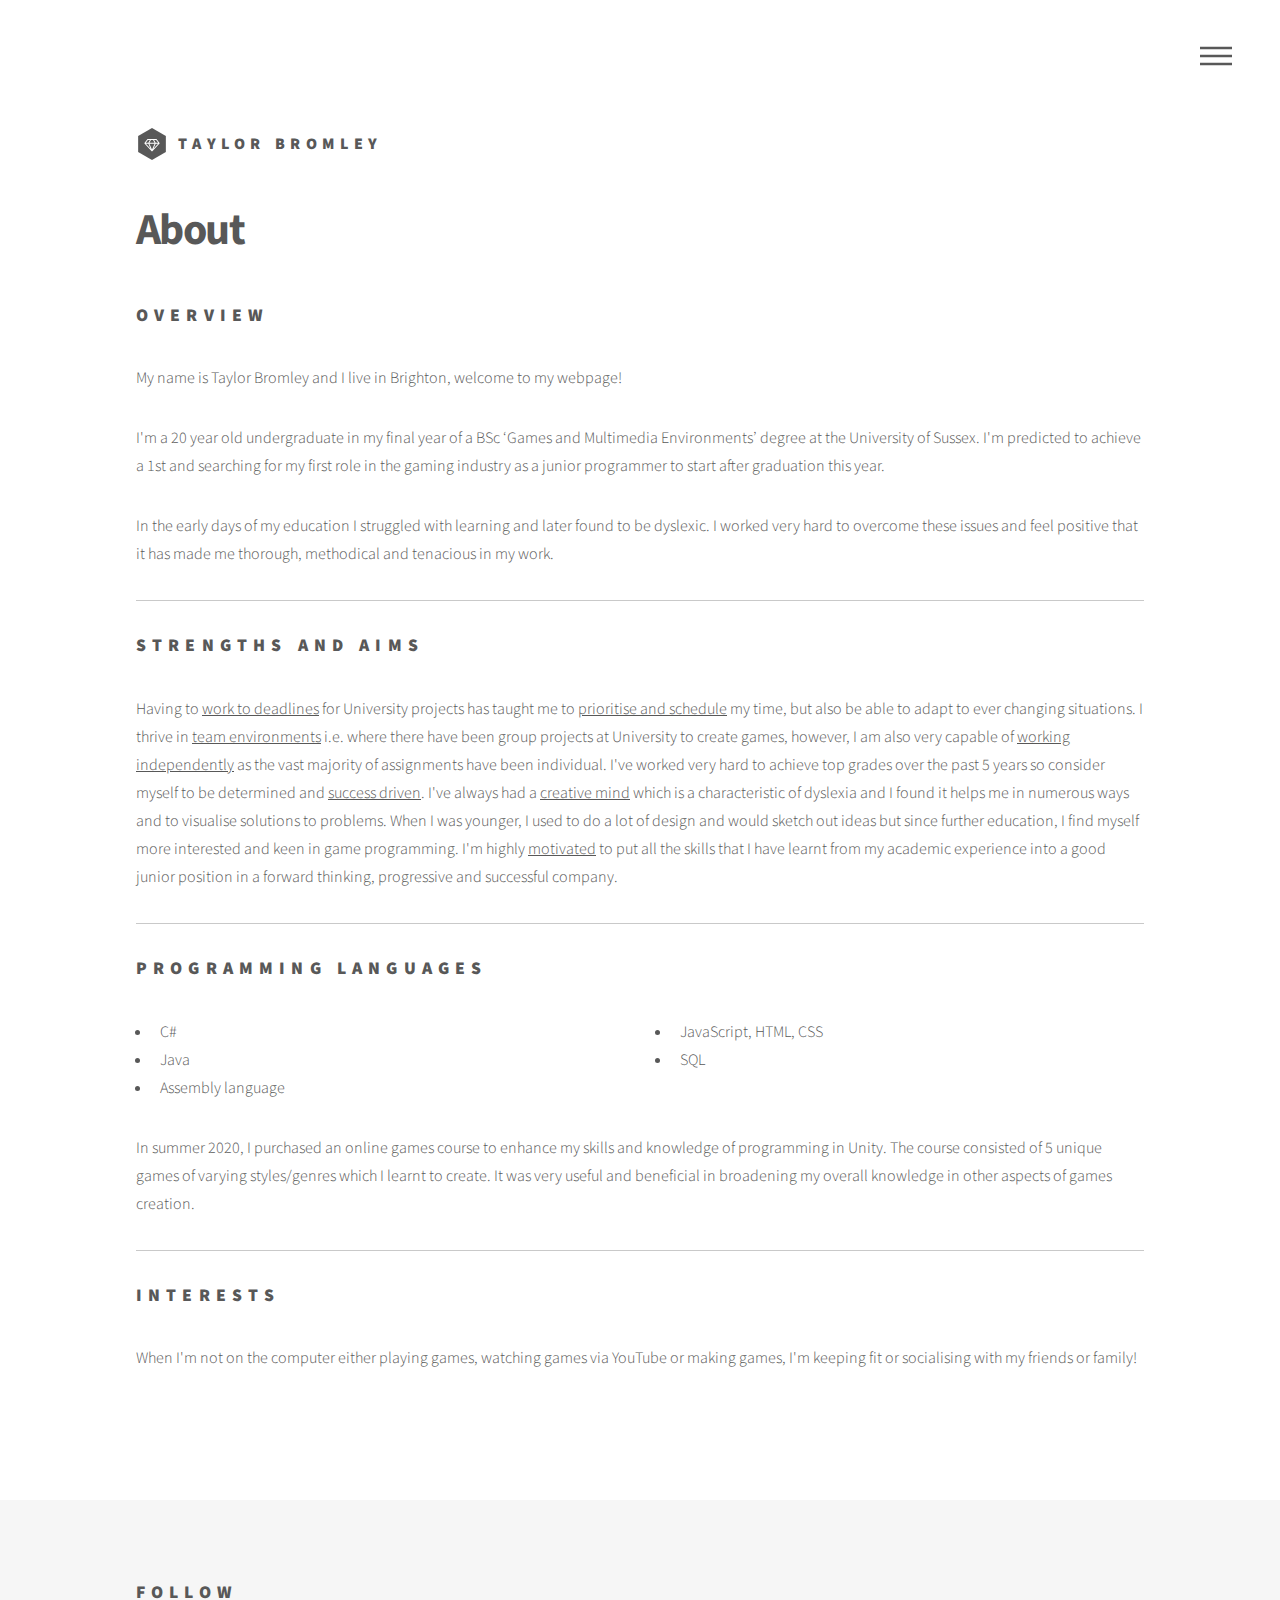
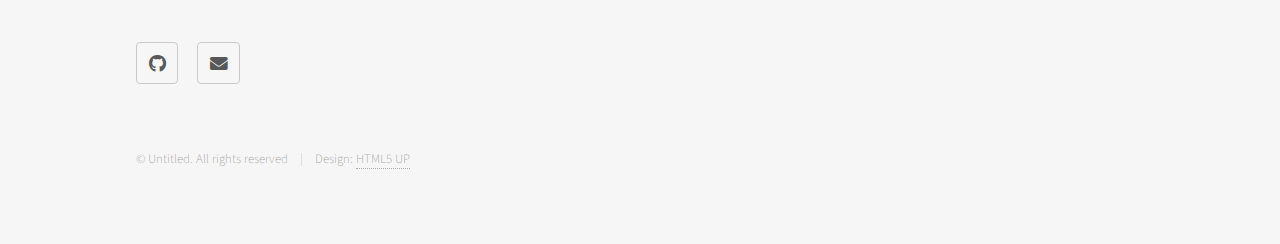
==== about.html @ b65c8b06 "first commit" ====
<!DOCTYPE HTML>
<!--
	Phantom by HTML5 UP
	html5up.net | @ajlkn
	Free for personal and commercial use under the CCA 3.0 license (html5up.net/license)
-->
<html>
	<head>
		<title>About - Taylor Bromley</title>
		<meta charset="utf-8" />
		<meta name="viewport" content="width=device-width, initial-scale=1, user-scalable=no" />
		<link rel="stylesheet" href="assets/css/main.css" />
		<noscript><link rel="stylesheet" href="assets/css/noscript.css" /></noscript>
	</head>
	<body class="is-preload">
		<!-- Wrapper -->
			<div id="wrapper">

				<!-- Header -->
					<header id="header">
						<div class="inner">

							<!-- Logo -->
								<a href="index.html" class="logo">
									<span class="symbol"><img src="images/logo.svg" alt="" /></span><span class="title">Taylor Bromley</span>
								</a>

							<!-- Nav -->
								<nav>
									<ul>
										<li><a href="#menu">Menu</a></li>
									</ul>
								</nav>

						</div>
					</header>

				<!-- Menu -->
					<nav id="menu">
						<h2>Menu</h2>
						<ul>
							<li><a href="index.html">Home</a></li>
							<!-- <li><a href="generic.html">Ipsum veroeros</a></li>
							<li><a href="generic.html">Tempus etiam</a></li>
							<li><a href="generic.html">Consequat dolor</a></li> -->
							<li><a href="about.html">About</a></li>
						</ul>
					</nav>

				<!-- Main -->
					<div id="main">
						<div class="inner">
							<h1>About</h1>

							<!-- Text -->
								<section>
									<h2>Overview</h2>
									<p>My name is Taylor Bromley and I live in Brighton, welcome to my webpage!</p> 
									<p>I'm a 20 year old undergraduate in my final year of a BSc ‘Games and Multimedia Environments’ degree at the University of Sussex. 
										I'm predicted to achieve a 1st and searching for my first role in the gaming industry as a junior programmer to start after graduation this year.</p>									
									<p>In the early days of my education I struggled with learning and later found to be dyslexic. 
										I worked very hard to overcome these issues and feel positive that it has made me thorough, methodical and tenacious in my work.</p>

									<!-- <p>This is <b>bold</b> and this is <strong>strong</strong>. This is <i>italic</i> and this is <em>emphasized</em>.
									This is <sup>superscript</sup> text and this is <sub>subscript</sub> text.
									This is <u>underlined</u> and this is code: <code>for (;;) { ... }</code>. Finally, <a href="#">this is a link</a>.</p> -->
									
									<hr />

									<h2>Strengths and Aims</h2>
									<!-- success drive (good marks), creative (side of dyslexia), work under pressure (university modules), problem solver (like fixing things), 
										can visualise how things go together (powers of the dyslexic!) -->
									<p>Having to <u>work to deadlines</u> for University projects has taught me to <u>prioritise and schedule</u> my time, but also be able to adapt to ever changing situations. 
										I thrive in <u>team environments</u> i.e. where there have been group projects at University to create games, however, I am also very capable of <u>working independently</u> as the vast majority of assignments have been individual. 
										I've worked very hard to achieve top grades over the past 5 years so consider myself to be determined and <u>success driven</u>. 
										I've always had a <u>creative mind</u> which is a characteristic of dyslexia and I found it helps me in numerous ways and to visualise solutions to problems. 
										When I was younger, I used to do a lot of design and would sketch out ideas but since further education, I find myself more interested and keen in game programming. 
										I'm highly <u>motivated</u> to put all the skills that I have learnt from my academic experience into a good junior position in a forward thinking, progressive and successful company.</p>
									<hr />
									
									<!-- <h2>Heading Level 2</h2>
									<h3>Heading Level 3</h3>
									<h4>Heading Level 4</h4> -->
									<h2>Programming Languages</h2>
									<div class="row">
										<div class="col-6 col-12-medium">
											<ul>
												<li>C#</li>
												<li>Java</li>
												<li>Assembly language</li>
											</ul>										
										</div>
										<div class="col-6 col-12-medium">
											<ul>
												<li>JavaScript, HTML, CSS</li>
												<li>SQL</li>
											</ul>										
										</div>										
									</div>
									<p>In summer 2020, I purchased an online games course to enhance my skills and knowledge of programming in Unity. 
										The course consisted of 5 unique games of varying styles/genres which I learnt to create. 
										It was very useful and beneficial in broadening my overall knowledge in other aspects of games creation.</p>
									
									<hr />

									<h2>Interests</h2>
									<p>When I'm not on the computer either playing games, watching games via YouTube or making games, I'm keeping fit or socialising with my friends or family!</p>
									
									<!-- <h3>Blockquote</h3>
									<blockquote>Fringilla nisl. Donec accumsan interdum nisi, quis tincidunt felis sagittis eget tempus euismod. Vestibulum ante ipsum primis in faucibus vestibulum. Blandit adipiscing eu felis iaculis volutpat ac adipiscing accumsan faucibus. Vestibulum ante ipsum primis in faucibus lorem ipsum dolor sit amet nullam adipiscing eu felis.</blockquote>
									<h3>Preformatted</h3>
									<pre><code>i = 0;

while (!deck.isInOrder()) {
    print 'Iteration ' + i;
    deck.shuffle();
    i++;
}

print 'It took ' + i + ' iterations to sort the deck.';</code></pre> -->
								</section>

							<!-- Lists -->
								<!-- <section>
									<h2>Lists</h2>
									<div class="row">
										<div class="col-6 col-12-medium">
											<h3>Unordered</h3>
											<ul>
												<li>Dolor pulvinar etiam.</li>
												<li>Sagittis adipiscing.</li>
												<li>Felis enim feugiat.</li>
											</ul>
											<h3>Alternate</h3>
											<ul class="alt">
												<li>Dolor pulvinar etiam.</li>
												<li>Sagittis adipiscing.</li>
												<li>Felis enim feugiat.</li>
											</ul>
										</div>
										<div class="col-6 col-12-medium">
											<h3>Ordered</h3>
											<ol>
												<li>Dolor pulvinar etiam.</li>
												<li>Etiam vel felis viverra.</li>
												<li>Felis enim feugiat.</li>
												<li>Dolor pulvinar etiam.</li>
												<li>Etiam vel felis lorem.</li>
												<li>Felis enim et feugiat.</li>
											</ol>
											<h3>Icons</h3>
											<ul class="icons">
												<li><a href="#" class="icon brands style1 fa-twitter"><span class="label">Twitter</span></a></li>
												<li><a href="#" class="icon brands style1 fa-facebook-f"><span class="label">Facebook</span></a></li>
												<li><a href="#" class="icon brands style1 fa-instagram"><span class="label">Instagram</span></a></li>
												<li><a href="#" class="icon brands style1 fa-github"><span class="label">Github</span></a></li>
											</ul>
											<ul class="icons">
												<li><a href="#" class="icon brands style2 fa-twitter"><span class="label">Twitter</span></a></li>
												<li><a href="#" class="icon brands style2 fa-facebook-f"><span class="label">Facebook</span></a></li>
												<li><a href="#" class="icon brands style2 fa-instagram"><span class="label">Instagram</span></a></li>
												<li><a href="#" class="icon brands style2 fa-github"><span class="label">Github</span></a></li>
											</ul>
										</div>
									</div>
									<h2>Actions</h2>
									<div class="row">
										<div class="col-6 col-12-medium">
											<ul class="actions">
												<li><a href="#" class="button primary">Default</a></li>
												<li><a href="#" class="button">Default</a></li>
											</ul>
											<ul class="actions small">
												<li><a href="#" class="button primary small">Small</a></li>
												<li><a href="#" class="button small">Small</a></li>
											</ul>
											<ul class="actions stacked">
												<li><a href="#" class="button primary">Default</a></li>
												<li><a href="#" class="button">Default</a></li>
											</ul>
											<ul class="actions stacked">
												<li><a href="#" class="button primary small">Small</a></li>
												<li><a href="#" class="button small">Small</a></li>
											</ul>
										</div>
										<div class="col-6 col-12-medium">
											<ul class="actions stacked">
												<li><a href="#" class="button primary fit">Default</a></li>
												<li><a href="#" class="button fit">Default</a></li>
											</ul>
											<ul class="actions stacked">
												<li><a href="#" class="button primary small fit">Small</a></li>
												<li><a href="#" class="button small fit">Small</a></li>
											</ul>
										</div>
									</div>
								</section> -->

							<!-- Table -->
								<!-- <section>
									<h2>Table</h2>
									<h3>Default</h3>
									<div class="table-wrapper">
										<table>
											<thead>
												<tr>
													<th>Name</th>
													<th>Description</th>
													<th>Price</th>
												</tr>
											</thead>
											<tbody>
												<tr>
													<td>Item One</td>
													<td>Ante turpis integer aliquet porttitor.</td>
													<td>29.99</td>
												</tr>
												<tr>
													<td>Item Two</td>
													<td>Vis ac commodo adipiscing arcu aliquet.</td>
													<td>19.99</td>
												</tr>
												<tr>
													<td>Item Three</td>
													<td> Morbi faucibus arcu accumsan lorem.</td>
													<td>29.99</td>
												</tr>
												<tr>
													<td>Item Four</td>
													<td>Vitae integer tempus condimentum.</td>
													<td>19.99</td>
												</tr>
												<tr>
													<td>Item Five</td>
													<td>Ante turpis integer aliquet porttitor.</td>
													<td>29.99</td>
												</tr>
											</tbody>
											<tfoot>
												<tr>
													<td colspan="2"></td>
													<td>100.00</td>
												</tr>
											</tfoot>
										</table>
									</div>

									<h3>Alternate</h3>
									<div class="table-wrapper">
										<table class="alt">
											<thead>
												<tr>
													<th>Name</th>
													<th>Description</th>
													<th>Price</th>
												</tr>
											</thead>
											<tbody>
												<tr>
													<td>Item One</td>
													<td>Ante turpis integer aliquet porttitor.</td>
													<td>29.99</td>
												</tr>
												<tr>
													<td>Item Two</td>
													<td>Vis ac commodo adipiscing arcu aliquet.</td>
													<td>19.99</td>
												</tr>
												<tr>
													<td>Item Three</td>
													<td> Morbi faucibus arcu accumsan lorem.</td>
													<td>29.99</td>
												</tr>
												<tr>
													<td>Item Four</td>
													<td>Vitae integer tempus condimentum.</td>
													<td>19.99</td>
												</tr>
												<tr>
													<td>Item Five</td>
													<td>Ante turpis integer aliquet porttitor.</td>
													<td>29.99</td>
												</tr>
											</tbody>
											<tfoot>
												<tr>
													<td colspan="2"></td>
													<td>100.00</td>
												</tr>
											</tfoot>
										</table>
									</div>
								</section> -->

							<!-- Buttons -->
								<!-- <section>
									<h3>Buttons</h3>
									<ul class="actions">
										<li><a href="#" class="button primary">Primary</a></li>
										<li><a href="#" class="button">Default</a></li>
									</ul>
									<ul class="actions">
										<li><a href="#" class="button large">Large</a></li>
										<li><a href="#" class="button">Default</a></li>
										<li><a href="#" class="button small">Small</a></li>
									</ul>
									<ul class="actions fit">
										<li><a href="#" class="button primary fit">Fit</a></li>
										<li><a href="#" class="button fit">Fit</a></li>
										<li><a href="#" class="button fit">Fit</a></li>
									</ul>
									<ul class="actions fit small">
										<li><a href="#" class="button primary fit small">Fit + Small</a></li>
										<li><a href="#" class="button fit small">Fit + Small</a></li>
										<li><a href="#" class="button fit small">Fit + Small</a></li>
									</ul>
									<ul class="actions">
										<li><a href="#" class="button primary icon solid fa-download">Icon</a></li>
										<li><a href="#" class="button icon solid fa-upload">Icon</a></li>
										<li><a href="#" class="button icon solid fa-save">Icon</a></li>
									</ul>
									<ul class="actions">
										<li><span class="button primary disabled">Disabled</span></li>
										<li><span class="button disabled">Disabled</span></li>
									</ul>
								</section> -->

							<!-- Form -->
								<!-- <section>
									<h2>Form</h2>
									<form method="post" action="#">
										<div class="row gtr-uniform">
											<div class="col-6 col-12-xsmall">
												<input type="text" name="demo-name" id="demo-name" value="" placeholder="Name" />
											</div>
											<div class="col-6 col-12-xsmall">
												<input type="email" name="demo-email" id="demo-email" value="" placeholder="Email" />
											</div>
											<div class="col-12">
												<select name="demo-category" id="demo-category">
													<option value="">- Category -</option>
													<option value="1">Manufacturing</option>
													<option value="1">Shipping</option>
													<option value="1">Administration</option>
													<option value="1">Human Resources</option>
												</select>
											</div>
											<div class="col-4 col-12-small">
												<input type="radio" id="demo-priority-low" name="demo-priority" checked>
												<label for="demo-priority-low">Low</label>
											</div>
											<div class="col-4 col-12-small">
												<input type="radio" id="demo-priority-normal" name="demo-priority">
												<label for="demo-priority-normal">Normal</label>
											</div>
											<div class="col-4 col-12-small">
												<input type="radio" id="demo-priority-high" name="demo-priority">
												<label for="demo-priority-high">High</label>
											</div>
											<div class="col-6 col-12-small">
												<input type="checkbox" id="demo-copy" name="demo-copy">
												<label for="demo-copy">Email me a copy</label>
											</div>
											<div class="col-6 col-12-small">
												<input type="checkbox" id="demo-human" name="demo-human" checked>
												<label for="demo-human">Not a robot</label>
											</div>
											<div class="col-12">
												<textarea name="demo-message" id="demo-message" placeholder="Enter your message" rows="6"></textarea>
											</div>
											<div class="col-12">
												<ul class="actions">
													<li><input type="submit" value="Send Message" class="primary" /></li>
													<li><input type="reset" value="Reset" /></li>
												</ul>
											</div>
										</div>
									</form>
								</section> -->

							<!-- Image -->
								<!-- <section>
									<h2>Image</h2>
									<h3>Fit</h3>
									<div class="box alt">
										<div class="row gtr-uniform">
											<div class="col-12"><span class="image fit"><img src="images/pic13.jpg" alt="" /></span></div>
											<div class="col-4"><span class="image fit"><img src="images/pic01.jpg" alt="" /></span></div>
											<div class="col-4"><span class="image fit"><img src="images/pic02.jpg" alt="" /></span></div>
											<div class="col-4"><span class="image fit"><img src="images/pic03.jpg" alt="" /></span></div>
											<div class="col-4"><span class="image fit"><img src="images/pic03.jpg" alt="" /></span></div>
											<div class="col-4"><span class="image fit"><img src="images/pic01.jpg" alt="" /></span></div>
											<div class="col-4"><span class="image fit"><img src="images/pic02.jpg" alt="" /></span></div>
											<div class="col-4"><span class="image fit"><img src="images/pic02.jpg" alt="" /></span></div>
											<div class="col-4"><span class="image fit"><img src="images/pic03.jpg" alt="" /></span></div>
											<div class="col-4"><span class="image fit"><img src="images/pic01.jpg" alt="" /></span></div>
										</div>
									</div>
									<h3>Left &amp; Right</h3>
									<p><span class="image left"><img src="images/pic14.jpg" alt="" /></span>Fringilla nisl. Donec accumsan interdum nisi, quis tincidunt felis sagittis eget. tempus euismod. Vestibulum ante ipsum primis in faucibus vestibulum. Blandit adipiscing eu felis iaculis volutpat ac adipiscing accumsan eu faucibus. Integer ac pellentesque praesent tincidunt felis sagittis eget. tempus euismod. Vestibulum ante ipsum primis in faucibus vestibulum. Blandit adipiscing eu felis iaculis volutpat ac adipiscing accumsan eu faucibus. Integer ac pellentesque praesent. Donec accumsan interdum nisi, quis tincidunt felis sagittis eget. tempus euismod. Vestibulum ante ipsum primis in faucibus vestibulum. Blandit adipiscing eu felis iaculis volutpat ac adipiscing accumsan eu faucibus. Integer ac pellentesque praesent tincidunt felis sagittis eget. tempus euismod. Vestibulum ante ipsum primis in faucibus vestibulum. Blandit adipiscing eu felis iaculis volutpat ac adipiscing accumsan eu faucibus. Integer ac pellentesque praesent. Blandit adipiscing eu felis iaculis volutpat ac adipiscing accumsan eu faucibus. Integer ac pellentesque praesent tincidunt felis sagittis eget. tempus euismod. Vestibulum ante ipsum primis in faucibus vestibulum. Blandit adipiscing eu felis iaculis volutpat ac adipiscing accumsan eu faucibus. Integer ac pellentesque praesent.</p>
									<p><span class="image right"><img src="images/pic15.jpg" alt="" /></span>Fringilla nisl. Donec accumsan interdum nisi, quis tincidunt felis sagittis eget. tempus euismod. Vestibulum ante ipsum primis in faucibus vestibulum. Blandit adipiscing eu felis iaculis volutpat ac adipiscing accumsan eu faucibus. Integer ac pellentesque praesent tincidunt felis sagittis eget. tempus euismod. Vestibulum ante ipsum primis in faucibus vestibulum. Blandit adipiscing eu felis iaculis volutpat ac adipiscing accumsan eu faucibus. Integer ac pellentesque praesent. Donec accumsan interdum nisi, quis tincidunt felis sagittis eget. tempus euismod. Vestibulum ante ipsum primis in faucibus vestibulum. Blandit adipiscing eu felis iaculis volutpat ac adipiscing accumsan eu faucibus. Integer ac pellentesque praesent tincidunt felis sagittis eget. tempus euismod. Vestibulum ante ipsum primis in faucibus vestibulum. Blandit adipiscing eu felis iaculis volutpat ac adipiscing accumsan eu faucibus. Integer ac pellentesque praesent. Blandit adipiscing eu felis iaculis volutpat ac adipiscing accumsan eu faucibus. Integer ac pellentesque praesent tincidunt felis sagittis eget. tempus euismod. Vestibulum ante ipsum primis in faucibus vestibulum. Blandit adipiscing eu felis iaculis volutpat ac adipiscing accumsan eu faucibus. Integer ac pellentesque praesent.</p>
								</section> -->

						</div>
					</div>

				<!-- Footer -->
					<footer id="footer">
						<div class="inner">
							<!-- <section>
								<h2>Get in touch</h2>
								<form method="post" action="#">
									<div class="fields">
										<div class="field half">
											<input type="text" name="name" id="name" placeholder="Name" />
										</div>
										<div class="field half">
											<input type="email" name="email" id="email" placeholder="Email" />
										</div>
										<div class="field">
											<textarea name="message" id="message" placeholder="Message"></textarea>
										</div>
									</div>
									<ul class="actions">
										<li><input type="submit" value="Send" class="primary" /></li>
									</ul>
								</form>
							</section> -->
							<section>
								<h2>Follow</h2>
								<ul class="icons">
									<!-- <li><a href="#" class="icon brands style2 fa-twitter"><span class="label">Twitter</span></a></li> -->
									<!-- <li><a href="#" class="icon brands style2 fa-facebook-f"><span class="label">Facebook</span></a></li> -->
									<!-- <li><a href="#" class="icon brands style2 fa-instagram"><span class="label">Instagram</span></a></li> -->
									<!-- <li><a href="#" class="icon brands style2 fa-dribbble"><span class="label">Dribbble</span></a></li> -->
									<li><a href="https://github.com/Zoratio" class="icon brands style2 fa-github" target="_blank"><span class="label">GitHub</span></a></li>
									<!-- <li><a href="#" class="icon brands style2 fa-500px"><span class="label">500px</span></a></li> -->
									<!-- <li><a href="#" class="icon solid style2 fa-phone"><span class="label">Phone</span></a></li> -->
									<li><a href="mailto:taylorbromley@sky.com" class="icon solid style2 fa-envelope"><span class="label">Email</span></a></li>
								</ul>
							</section>
							<ul class="copyright">
								<li>&copy; Untitled. All rights reserved</li><li>Design: <a href="http://html5up.net" target="_blank">HTML5 UP</a></li>
							</ul>
						</div>
					</footer>

			</div>

		<!-- Scripts -->
			<script src="assets/js/jquery.min.js"></script>
			<script src="assets/js/browser.min.js"></script>
			<script src="assets/js/breakpoints.min.js"></script>
			<script src="assets/js/util.js"></script>
			<script src="assets/js/main.js"></script>

	</body>
</html>
---- assets/css/main.css ----
@import url(fontawesome-all.min.css);
@import url("https://fonts.googleapis.com/css?family=Source+Sans+Pro:300,700,900");

/*
	Phantom by HTML5 UP
	html5up.net | @ajlkn
	Free for personal and commercial use under the CCA 3.0 license (html5up.net/license)
*/

html, body, div, span, applet, object,
iframe, h1, h2, h3, h4, h5, h6, p, blockquote,
pre, a, abbr, acronym, address, big, cite,
code, del, dfn, em, img, ins, kbd, q, s, samp,
small, strike, strong, sub, sup, tt, var, b,
u, i, center, dl, dt, dd, ol, ul, li, fieldset,
form, label, legend, table, caption, tbody,
tfoot, thead, tr, th, td, article, aside,
canvas, details, embed, figure, figcaption,
footer, header, hgroup, menu, nav, output, ruby,
section, summary, time, mark, audio, video {
	margin: 0;
	padding: 0;
	border: 0;
	font-size: 100%;
	font: inherit;
	vertical-align: baseline;}

article, aside, details, figcaption, figure,
footer, header, hgroup, menu, nav, section {
	display: block;}

body {
	line-height: 1;
}

ol, ul {
	list-style: none;
}

blockquote, q {
	quotes: none;
}

	blockquote:before, blockquote:after, q:before, q:after {
		content: '';
		content: none;
	}

table {
	border-collapse: collapse;
	border-spacing: 0;
}

body {
	-webkit-text-size-adjust: none;
}

mark {
	background-color: transparent;
	color: inherit;
}

input::-moz-focus-inner {
	border: 0;
	padding: 0;
}

input, select, textarea {
	-moz-appearance: none;
	-webkit-appearance: none;
	-ms-appearance: none;
	appearance: none;
}

/* Basic */

	@-ms-viewport {
		width: device-width;
	}

	body {
		-ms-overflow-style: scrollbar;
	}

	@media screen and (max-width: 480px) {

		html, body {
			min-width: 320px;
		}

	}

	html {
		box-sizing: border-box;
	}

	*, *:before, *:after {
		box-sizing: inherit;
	}

	body {
		background: #ffffff;
	}

		body.is-preload *, body.is-preload *:before, body.is-preload *:after {
			-moz-animation: none !important;
			-webkit-animation: none !important;
			-ms-animation: none !important;
			animation: none !important;
			-moz-transition: none !important;
			-webkit-transition: none !important;
			-ms-transition: none !important;
			transition: none !important;
		}

/* Type */

	body, input, select, textarea {
		color: #585858;
		font-family: "Source Sans Pro", Helvetica, sans-serif;
		font-size: 16pt;
		font-weight: 300;
		line-height: 1.75;
	}

		@media screen and (max-width: 1680px) {

			body, input, select, textarea {
				font-size: 14pt;
			}

		}

		@media screen and (max-width: 1280px) {

			body, input, select, textarea {
				font-size: 12pt;
			}

		}

	a {
		-moz-transition: border-bottom-color 0.2s ease, color 0.2s ease;
		-webkit-transition: border-bottom-color 0.2s ease, color 0.2s ease;
		-ms-transition: border-bottom-color 0.2s ease, color 0.2s ease;
		transition: border-bottom-color 0.2s ease, color 0.2s ease;
		text-decoration: none;
		color: #585858;
		border-bottom: dotted 1px rgba(88, 88, 88, 0.5);
	}

		a:hover {
			border-bottom-color: transparent;
			color: #f2849e !important;
		}

	strong, b {
		font-weight: 900;
	}

	em, i {
		font-style: italic;
	}

	p {
		margin: 0 0 2em 0;
	}

	h1 {
		font-size: 2.75em;
		font-weight: 700;
		line-height: 1.3;
		margin: 0 0 1em 0;
		letter-spacing: -0.035em;
	}

		h1 a {
			color: inherit;
		}

		@media screen and (max-width: 736px) {

			h1 {
				font-size: 2em;
				margin: 0 0 1em 0;
			}

		}

		@media screen and (max-width: 360px) {

			h1 {
				font-size: 1.75em;
			}

		}

	h2, h3, h4, h5, h6 {
		font-weight: 900;
		line-height: 1.5;
		margin: 0 0 2em 0;
		text-transform: uppercase;
		letter-spacing: 0.35em;
	}

		h2 a, h3 a, h4 a, h5 a, h6 a {
			color: inherit;
		}

	h2 {
		font-size: 1.1em;
	}

	h3 {
		font-size: 1em;
	}

	h4 {
		font-size: 0.8em;
	}

	h5 {
		font-size: 0.8em;
	}

	h6 {
		font-size: 0.8em;
	}

	@media screen and (max-width: 980px) {

		h1 br, h2 br, h3 br, h4 br, h5 br, h6 br {
			display: none;
		}

	}

	@media screen and (max-width: 736px) {

		h2 {
			font-size: 1em;
		}

		h3 {
			font-size: 0.8em;
		}

	}

	sub {
		font-size: 0.8em;
		position: relative;
		top: 0.5em;
	}

	sup {
		font-size: 0.8em;
		position: relative;
		top: -0.5em;
	}

	blockquote {
		border-left: solid 4px #c9c9c9;
		font-style: italic;
		margin: 0 0 2em 0;
		padding: 0.5em 0 0.5em 2em;
	}

	code {
		background: rgba(144, 144, 144, 0.075);
		border-radius: 4px;
		border: solid 1px #c9c9c9;
		font-family: "Courier New", monospace;
		font-size: 0.9em;
		margin: 0 0.25em;
		padding: 0.25em 0.65em;
	}

	pre {
		-webkit-overflow-scrolling: touch;
		font-family: "Courier New", monospace;
		font-size: 0.9em;
		margin: 0 0 2em 0;
	}

		pre code {
			display: block;
			line-height: 1.75;
			padding: 1em 1.5em;
			overflow-x: auto;
		}

	hr {
		border: 0;
		border-bottom: solid 1px #c9c9c9;
		margin: 2em 0;
	}

		hr.major {
			margin: 3em 0;
		}

	.align-left {
		text-align: left;
	}

	.align-center {
		text-align: center;
	}

	.align-right {
		text-align: right;
	}

/* Row */

	.row {
		display: flex;
		flex-wrap: wrap;
		box-sizing: border-box;
		align-items: stretch;
	}

		.row > * {
			box-sizing: border-box;
		}

		.row.gtr-uniform > * > :last-child {
			margin-bottom: 0;
		}

		.row.aln-left {
			justify-content: flex-start;
		}

		.row.aln-center {
			justify-content: center;
		}

		.row.aln-right {
			justify-content: flex-end;
		}

		.row.aln-top {
			align-items: flex-start;
		}

		.row.aln-middle {
			align-items: center;
		}

		.row.aln-bottom {
			align-items: flex-end;
		}

		.row > .imp {
			order: -1;
		}

		.row > .col-1 {
			width: 8.33333%;
		}

		.row > .off-1 {
			margin-left: 8.33333%;
		}

		.row > .col-2 {
			width: 16.66667%;
		}

		.row > .off-2 {
			margin-left: 16.66667%;
		}

		.row > .col-3 {
			width: 25%;
		}

		.row > .off-3 {
			margin-left: 25%;
		}

		.row > .col-4 {
			width: 33.33333%;
		}

		.row > .off-4 {
			margin-left: 33.33333%;
		}

		.row > .col-5 {
			width: 41.66667%;
		}

		.row > .off-5 {
			margin-left: 41.66667%;
		}

		.row > .col-6 {
			width: 50%;
		}

		.row > .off-6 {
			margin-left: 50%;
		}

		.row > .col-7 {
			width: 58.33333%;
		}

		.row > .off-7 {
			margin-left: 58.33333%;
		}

		.row > .col-8 {
			width: 66.66667%;
		}

		.row > .off-8 {
			margin-left: 66.66667%;
		}

		.row > .col-9 {
			width: 75%;
		}

		.row > .off-9 {
			margin-left: 75%;
		}

		.row > .col-10 {
			width: 83.33333%;
		}

		.row > .off-10 {
			margin-left: 83.33333%;
		}

		.row > .col-11 {
			width: 91.66667%;
		}

		.row > .off-11 {
			margin-left: 91.66667%;
		}

		.row > .col-12 {
			width: 100%;
		}

		.row > .off-12 {
			margin-left: 100%;
		}

		.row.gtr-0 {
			margin-top: 0;
			margin-left: 0em;
		}

			.row.gtr-0 > * {
				padding: 0 0 0 0em;
			}

			.row.gtr-0.gtr-uniform {
				margin-top: 0em;
			}

				.row.gtr-0.gtr-uniform > * {
					padding-top: 0em;
				}

		.row.gtr-25 {
			margin-top: 0;
			margin-left: -0.5em;
		}

			.row.gtr-25 > * {
				padding: 0 0 0 0.5em;
			}

			.row.gtr-25.gtr-uniform {
				margin-top: -0.5em;
			}

				.row.gtr-25.gtr-uniform > * {
					padding-top: 0.5em;
				}

		.row.gtr-50 {
			margin-top: 0;
			margin-left: -1em;
		}

			.row.gtr-50 > * {
				padding: 0 0 0 1em;
			}

			.row.gtr-50.gtr-uniform {
				margin-top: -1em;
			}

				.row.gtr-50.gtr-uniform > * {
					padding-top: 1em;
				}

		.row {
			margin-top: 0;
			margin-left: -2em;
		}

			.row > * {
				padding: 0 0 0 2em;
			}

			.row.gtr-uniform {
				margin-top: -2em;
			}

				.row.gtr-uniform > * {
					padding-top: 2em;
				}

		.row.gtr-150 {
			margin-top: 0;
			margin-left: -3em;
		}

			.row.gtr-150 > * {
				padding: 0 0 0 3em;
			}

			.row.gtr-150.gtr-uniform {
				margin-top: -3em;
			}

				.row.gtr-150.gtr-uniform > * {
					padding-top: 3em;
				}

		.row.gtr-200 {
			margin-top: 0;
			margin-left: -4em;
		}

			.row.gtr-200 > * {
				padding: 0 0 0 4em;
			}

			.row.gtr-200.gtr-uniform {
				margin-top: -4em;
			}

				.row.gtr-200.gtr-uniform > * {
					padding-top: 4em;
				}

		@media screen and (max-width: 1680px) {

			.row {
				display: flex;
				flex-wrap: wrap;
				box-sizing: border-box;
				align-items: stretch;
			}

				.row > * {
					box-sizing: border-box;
				}

				.row.gtr-uniform > * > :last-child {
					margin-bottom: 0;
				}

				.row.aln-left {
					justify-content: flex-start;
				}

				.row.aln-center {
					justify-content: center;
				}

				.row.aln-right {
					justify-content: flex-end;
				}

				.row.aln-top {
					align-items: flex-start;
				}

				.row.aln-middle {
					align-items: center;
				}

				.row.aln-bottom {
					align-items: flex-end;
				}

				.row > .imp-xlarge {
					order: -1;
				}

				.row > .col-1-xlarge {
					width: 8.33333%;
				}

				.row > .off-1-xlarge {
					margin-left: 8.33333%;
				}

				.row > .col-2-xlarge {
					width: 16.66667%;
				}

				.row > .off-2-xlarge {
					margin-left: 16.66667%;
				}

				.row > .col-3-xlarge {
					width: 25%;
				}

				.row > .off-3-xlarge {
					margin-left: 25%;
				}

				.row > .col-4-xlarge {
					width: 33.33333%;
				}

				.row > .off-4-xlarge {
					margin-left: 33.33333%;
				}

				.row > .col-5-xlarge {
					width: 41.66667%;
				}

				.row > .off-5-xlarge {
					margin-left: 41.66667%;
				}

				.row > .col-6-xlarge {
					width: 50%;
				}

				.row > .off-6-xlarge {
					margin-left: 50%;
				}

				.row > .col-7-xlarge {
					width: 58.33333%;
				}

				.row > .off-7-xlarge {
					margin-left: 58.33333%;
				}

				.row > .col-8-xlarge {
					width: 66.66667%;
				}

				.row > .off-8-xlarge {
					margin-left: 66.66667%;
				}

				.row > .col-9-xlarge {
					width: 75%;
				}

				.row > .off-9-xlarge {
					margin-left: 75%;
				}

				.row > .col-10-xlarge {
					width: 83.33333%;
				}

				.row > .off-10-xlarge {
					margin-left: 83.33333%;
				}

				.row > .col-11-xlarge {
					width: 91.66667%;
				}

				.row > .off-11-xlarge {
					margin-left: 91.66667%;
				}

				.row > .col-12-xlarge {
					width: 100%;
				}

				.row > .off-12-xlarge {
					margin-left: 100%;
				}

				.row.gtr-0 {
					margin-top: 0;
					margin-left: 0em;
				}

					.row.gtr-0 > * {
						padding: 0 0 0 0em;
					}

					.row.gtr-0.gtr-uniform {
						margin-top: 0em;
					}

						.row.gtr-0.gtr-uniform > * {
							padding-top: 0em;
						}

				.row.gtr-25 {
					margin-top: 0;
					margin-left: -0.5em;
				}

					.row.gtr-25 > * {
						padding: 0 0 0 0.5em;
					}

					.row.gtr-25.gtr-uniform {
						margin-top: -0.5em;
					}

						.row.gtr-25.gtr-uniform > * {
							padding-top: 0.5em;
						}

				.row.gtr-50 {
					margin-top: 0;
					margin-left: -1em;
				}

					.row.gtr-50 > * {
						padding: 0 0 0 1em;
					}

					.row.gtr-50.gtr-uniform {
						margin-top: -1em;
					}

						.row.gtr-50.gtr-uniform > * {
							padding-top: 1em;
						}

				.row {
					margin-top: 0;
					margin-left: -2em;
				}

					.row > * {
						padding: 0 0 0 2em;
					}

					.row.gtr-uniform {
						margin-top: -2em;
					}

						.row.gtr-uniform > * {
							padding-top: 2em;
						}

				.row.gtr-150 {
					margin-top: 0;
					margin-left: -3em;
				}

					.row.gtr-150 > * {
						padding: 0 0 0 3em;
					}

					.row.gtr-150.gtr-uniform {
						margin-top: -3em;
					}

						.row.gtr-150.gtr-uniform > * {
							padding-top: 3em;
						}

				.row.gtr-200 {
					margin-top: 0;
					margin-left: -4em;
				}

					.row.gtr-200 > * {
						padding: 0 0 0 4em;
					}

					.row.gtr-200.gtr-uniform {
						margin-top: -4em;
					}

						.row.gtr-200.gtr-uniform > * {
							padding-top: 4em;
						}

		}

		@media screen and (max-width: 1280px) {

			.row {
				display: flex;
				flex-wrap: wrap;
				box-sizing: border-box;
				align-items: stretch;
			}

				.row > * {
					box-sizing: border-box;
				}

				.row.gtr-uniform > * > :last-child {
					margin-bottom: 0;
				}

				.row.aln-left {
					justify-content: flex-start;
				}

				.row.aln-center {
					justify-content: center;
				}

				.row.aln-right {
					justify-content: flex-end;
				}

				.row.aln-top {
					align-items: flex-start;
				}

				.row.aln-middle {
					align-items: center;
				}

				.row.aln-bottom {
					align-items: flex-end;
				}

				.row > .imp-large {
					order: -1;
				}

				.row > .col-1-large {
					width: 8.33333%;
				}

				.row > .off-1-large {
					margin-left: 8.33333%;
				}

				.row > .col-2-large {
					width: 16.66667%;
				}

				.row > .off-2-large {
					margin-left: 16.66667%;
				}

				.row > .col-3-large {
					width: 25%;
				}

				.row > .off-3-large {
					margin-left: 25%;
				}

				.row > .col-4-large {
					width: 33.33333%;
				}

				.row > .off-4-large {
					margin-left: 33.33333%;
				}

				.row > .col-5-large {
					width: 41.66667%;
				}

				.row > .off-5-large {
					margin-left: 41.66667%;
				}

				.row > .col-6-large {
					width: 50%;
				}

				.row > .off-6-large {
					margin-left: 50%;
				}

				.row > .col-7-large {
					width: 58.33333%;
				}

				.row > .off-7-large {
					margin-left: 58.33333%;
				}

				.row > .col-8-large {
					width: 66.66667%;
				}

				.row > .off-8-large {
					margin-left: 66.66667%;
				}

				.row > .col-9-large {
					width: 75%;
				}

				.row > .off-9-large {
					margin-left: 75%;
				}

				.row > .col-10-large {
					width: 83.33333%;
				}

				.row > .off-10-large {
					margin-left: 83.33333%;
				}

				.row > .col-11-large {
					width: 91.66667%;
				}

				.row > .off-11-large {
					margin-left: 91.66667%;
				}

				.row > .col-12-large {
					width: 100%;
				}

				.row > .off-12-large {
					margin-left: 100%;
				}

				.row.gtr-0 {
					margin-top: 0;
					margin-left: 0em;
				}

					.row.gtr-0 > * {
						padding: 0 0 0 0em;
					}

					.row.gtr-0.gtr-uniform {
						margin-top: 0em;
					}

						.row.gtr-0.gtr-uniform > * {
							padding-top: 0em;
						}

				.row.gtr-25 {
					margin-top: 0;
					margin-left: -0.5em;
				}

					.row.gtr-25 > * {
						padding: 0 0 0 0.5em;
					}

					.row.gtr-25.gtr-uniform {
						margin-top: -0.5em;
					}

						.row.gtr-25.gtr-uniform > * {
							padding-top: 0.5em;
						}

				.row.gtr-50 {
					margin-top: 0;
					margin-left: -1em;
				}

					.row.gtr-50 > * {
						padding: 0 0 0 1em;
					}

					.row.gtr-50.gtr-uniform {
						margin-top: -1em;
					}

						.row.gtr-50.gtr-uniform > * {
							padding-top: 1em;
						}

				.row {
					margin-top: 0;
					margin-left: -2em;
				}

					.row > * {
						padding: 0 0 0 2em;
					}

					.row.gtr-uniform {
						margin-top: -2em;
					}

						.row.gtr-uniform > * {
							padding-top: 2em;
						}

				.row.gtr-150 {
					margin-top: 0;
					margin-left: -3em;
				}

					.row.gtr-150 > * {
						padding: 0 0 0 3em;
					}

					.row.gtr-150.gtr-uniform {
						margin-top: -3em;
					}

						.row.gtr-150.gtr-uniform > * {
							padding-top: 3em;
						}

				.row.gtr-200 {
					margin-top: 0;
					margin-left: -4em;
				}

					.row.gtr-200 > * {
						padding: 0 0 0 4em;
					}

					.row.gtr-200.gtr-uniform {
						margin-top: -4em;
					}

						.row.gtr-200.gtr-uniform > * {
							padding-top: 4em;
						}

		}

		@media screen and (max-width: 980px) {

			.row {
				display: flex;
				flex-wrap: wrap;
				box-sizing: border-box;
				align-items: stretch;
			}

				.row > * {
					box-sizing: border-box;
				}

				.row.gtr-uniform > * > :last-child {
					margin-bottom: 0;
				}

				.row.aln-left {
					justify-content: flex-start;
				}

				.row.aln-center {
					justify-content: center;
				}

				.row.aln-right {
					justify-content: flex-end;
				}

				.row.aln-top {
					align-items: flex-start;
				}

				.row.aln-middle {
					align-items: center;
				}

				.row.aln-bottom {
					align-items: flex-end;
				}

				.row > .imp-medium {
					order: -1;
				}

				.row > .col-1-medium {
					width: 8.33333%;
				}

				.row > .off-1-medium {
					margin-left: 8.33333%;
				}

				.row > .col-2-medium {
					width: 16.66667%;
				}

				.row > .off-2-medium {
					margin-left: 16.66667%;
				}

				.row > .col-3-medium {
					width: 25%;
				}

				.row > .off-3-medium {
					margin-left: 25%;
				}

				.row > .col-4-medium {
					width: 33.33333%;
				}

				.row > .off-4-medium {
					margin-left: 33.33333%;
				}

				.row > .col-5-medium {
					width: 41.66667%;
				}

				.row > .off-5-medium {
					margin-left: 41.66667%;
				}

				.row > .col-6-medium {
					width: 50%;
				}

				.row > .off-6-medium {
					margin-left: 50%;
				}

				.row > .col-7-medium {
					width: 58.33333%;
				}

				.row > .off-7-medium {
					margin-left: 58.33333%;
				}

				.row > .col-8-medium {
					width: 66.66667%;
				}

				.row > .off-8-medium {
					margin-left: 66.66667%;
				}

				.row > .col-9-medium {
					width: 75%;
				}

				.row > .off-9-medium {
					margin-left: 75%;
				}

				.row > .col-10-medium {
					width: 83.33333%;
				}

				.row > .off-10-medium {
					margin-left: 83.33333%;
				}

				.row > .col-11-medium {
					width: 91.66667%;
				}

				.row > .off-11-medium {
					margin-left: 91.66667%;
				}

				.row > .col-12-medium {
					width: 100%;
				}

				.row > .off-12-medium {
					margin-left: 100%;
				}

				.row.gtr-0 {
					margin-top: 0;
					margin-left: 0em;
				}

					.row.gtr-0 > * {
						padding: 0 0 0 0em;
					}

					.row.gtr-0.gtr-uniform {
						margin-top: 0em;
					}

						.row.gtr-0.gtr-uniform > * {
							padding-top: 0em;
						}

				.row.gtr-25 {
					margin-top: 0;
					margin-left: -0.375em;
				}

					.row.gtr-25 > * {
						padding: 0 0 0 0.375em;
					}

					.row.gtr-25.gtr-uniform {
						margin-top: -0.375em;
					}

						.row.gtr-25.gtr-uniform > * {
							padding-top: 0.375em;
						}

				.row.gtr-50 {
					margin-top: 0;
					margin-left: -0.75em;
				}

					.row.gtr-50 > * {
						padding: 0 0 0 0.75em;
					}

					.row.gtr-50.gtr-uniform {
						margin-top: -0.75em;
					}

						.row.gtr-50.gtr-uniform > * {
							padding-top: 0.75em;
						}

				.row {
					margin-top: 0;
					margin-left: -1.5em;
				}

					.row > * {
						padding: 0 0 0 1.5em;
					}

					.row.gtr-uniform {
						margin-top: -1.5em;
					}

						.row.gtr-uniform > * {
							padding-top: 1.5em;
						}

				.row.gtr-150 {
					margin-top: 0;
					margin-left: -2.25em;
				}

					.row.gtr-150 > * {
						padding: 0 0 0 2.25em;
					}

					.row.gtr-150.gtr-uniform {
						margin-top: -2.25em;
					}

						.row.gtr-150.gtr-uniform > * {
							padding-top: 2.25em;
						}

				.row.gtr-200 {
					margin-top: 0;
					margin-left: -3em;
				}

					.row.gtr-200 > * {
						padding: 0 0 0 3em;
					}

					.row.gtr-200.gtr-uniform {
						margin-top: -3em;
					}

						.row.gtr-200.gtr-uniform > * {
							padding-top: 3em;
						}

		}

		@media screen and (max-width: 736px) {

			.row {
				display: flex;
				flex-wrap: wrap;
				box-sizing: border-box;
				align-items: stretch;
			}

				.row > * {
					box-sizing: border-box;
				}

				.row.gtr-uniform > * > :last-child {
					margin-bottom: 0;
				}

				.row.aln-left {
					justify-content: flex-start;
				}

				.row.aln-center {
					justify-content: center;
				}

				.row.aln-right {
					justify-content: flex-end;
				}

				.row.aln-top {
					align-items: flex-start;
				}

				.row.aln-middle {
					align-items: center;
				}

				.row.aln-bottom {
					align-items: flex-end;
				}

				.row > .imp-small {
					order: -1;
				}

				.row > .col-1-small {
					width: 8.33333%;
				}

				.row > .off-1-small {
					margin-left: 8.33333%;
				}

				.row > .col-2-small {
					width: 16.66667%;
				}

				.row > .off-2-small {
					margin-left: 16.66667%;
				}

				.row > .col-3-small {
					width: 25%;
				}

				.row > .off-3-small {
					margin-left: 25%;
				}

				.row > .col-4-small {
					width: 33.33333%;
				}

				.row > .off-4-small {
					margin-left: 33.33333%;
				}

				.row > .col-5-small {
					width: 41.66667%;
				}

				.row > .off-5-small {
					margin-left: 41.66667%;
				}

				.row > .col-6-small {
					width: 50%;
				}

				.row > .off-6-small {
					margin-left: 50%;
				}

				.row > .col-7-small {
					width: 58.33333%;
				}

				.row > .off-7-small {
					margin-left: 58.33333%;
				}

				.row > .col-8-small {
					width: 66.66667%;
				}

				.row > .off-8-small {
					margin-left: 66.66667%;
				}

				.row > .col-9-small {
					width: 75%;
				}

				.row > .off-9-small {
					margin-left: 75%;
				}

				.row > .col-10-small {
					width: 83.33333%;
				}

				.row > .off-10-small {
					margin-left: 83.33333%;
				}

				.row > .col-11-small {
					width: 91.66667%;
				}

				.row > .off-11-small {
					margin-left: 91.66667%;
				}

				.row > .col-12-small {
					width: 100%;
				}

				.row > .off-12-small {
					margin-left: 100%;
				}

				.row.gtr-0 {
					margin-top: 0;
					margin-left: 0em;
				}

					.row.gtr-0 > * {
						padding: 0 0 0 0em;
					}

					.row.gtr-0.gtr-uniform {
						margin-top: 0em;
					}

						.row.gtr-0.gtr-uniform > * {
							padding-top: 0em;
						}

				.row.gtr-25 {
					margin-top: 0;
					margin-left: -0.25em;
				}

					.row.gtr-25 > * {
						padding: 0 0 0 0.25em;
					}

					.row.gtr-25.gtr-uniform {
						margin-top: -0.25em;
					}

						.row.gtr-25.gtr-uniform > * {
							padding-top: 0.25em;
						}

				.row.gtr-50 {
					margin-top: 0;
					margin-left: -0.5em;
				}

					.row.gtr-50 > * {
						padding: 0 0 0 0.5em;
					}

					.row.gtr-50.gtr-uniform {
						margin-top: -0.5em;
					}

						.row.gtr-50.gtr-uniform > * {
							padding-top: 0.5em;
						}

				.row {
					margin-top: 0;
					margin-left: -1em;
				}

					.row > * {
						padding: 0 0 0 1em;
					}

					.row.gtr-uniform {
						margin-top: -1em;
					}

						.row.gtr-uniform > * {
							padding-top: 1em;
						}

				.row.gtr-150 {
					margin-top: 0;
					margin-left: -1.5em;
				}

					.row.gtr-150 > * {
						padding: 0 0 0 1.5em;
					}

					.row.gtr-150.gtr-uniform {
						margin-top: -1.5em;
					}

						.row.gtr-150.gtr-uniform > * {
							padding-top: 1.5em;
						}

				.row.gtr-200 {
					margin-top: 0;
					margin-left: -2em;
				}

					.row.gtr-200 > * {
						padding: 0 0 0 2em;
					}

					.row.gtr-200.gtr-uniform {
						margin-top: -2em;
					}

						.row.gtr-200.gtr-uniform > * {
							padding-top: 2em;
						}

		}

		@media screen and (max-width: 480px) {

			.row {
				display: flex;
				flex-wrap: wrap;
				box-sizing: border-box;
				align-items: stretch;
			}

				.row > * {
					box-sizing: border-box;
				}

				.row.gtr-uniform > * > :last-child {
					margin-bottom: 0;
				}

				.row.aln-left {
					justify-content: flex-start;
				}

				.row.aln-center {
					justify-content: center;
				}

				.row.aln-right {
					justify-content: flex-end;
				}

				.row.aln-top {
					align-items: flex-start;
				}

				.row.aln-middle {
					align-items: center;
				}

				.row.aln-bottom {
					align-items: flex-end;
				}

				.row > .imp-xsmall {
					order: -1;
				}

				.row > .col-1-xsmall {
					width: 8.33333%;
				}

				.row > .off-1-xsmall {
					margin-left: 8.33333%;
				}

				.row > .col-2-xsmall {
					width: 16.66667%;
				}

				.row > .off-2-xsmall {
					margin-left: 16.66667%;
				}

				.row > .col-3-xsmall {
					width: 25%;
				}

				.row > .off-3-xsmall {
					margin-left: 25%;
				}

				.row > .col-4-xsmall {
					width: 33.33333%;
				}

				.row > .off-4-xsmall {
					margin-left: 33.33333%;
				}

				.row > .col-5-xsmall {
					width: 41.66667%;
				}

				.row > .off-5-xsmall {
					margin-left: 41.66667%;
				}

				.row > .col-6-xsmall {
					width: 50%;
				}

				.row > .off-6-xsmall {
					margin-left: 50%;
				}

				.row > .col-7-xsmall {
					width: 58.33333%;
				}

				.row > .off-7-xsmall {
					margin-left: 58.33333%;
				}

				.row > .col-8-xsmall {
					width: 66.66667%;
				}

				.row > .off-8-xsmall {
					margin-left: 66.66667%;
				}

				.row > .col-9-xsmall {
					width: 75%;
				}

				.row > .off-9-xsmall {
					margin-left: 75%;
				}

				.row > .col-10-xsmall {
					width: 83.33333%;
				}

				.row > .off-10-xsmall {
					margin-left: 83.33333%;
				}

				.row > .col-11-xsmall {
					width: 91.66667%;
				}

				.row > .off-11-xsmall {
					margin-left: 91.66667%;
				}

				.row > .col-12-xsmall {
					width: 100%;
				}

				.row > .off-12-xsmall {
					margin-left: 100%;
				}

				.row.gtr-0 {
					margin-top: 0;
					margin-left: 0em;
				}

					.row.gtr-0 > * {
						padding: 0 0 0 0em;
					}

					.row.gtr-0.gtr-uniform {
						margin-top: 0em;
					}

						.row.gtr-0.gtr-uniform > * {
							padding-top: 0em;
						}

				.row.gtr-25 {
					margin-top: 0;
					margin-left: -0.25em;
				}

					.row.gtr-25 > * {
						padding: 0 0 0 0.25em;
					}

					.row.gtr-25.gtr-uniform {
						margin-top: -0.25em;
					}

						.row.gtr-25.gtr-uniform > * {
							padding-top: 0.25em;
						}

				.row.gtr-50 {
					margin-top: 0;
					margin-left: -0.5em;
				}

					.row.gtr-50 > * {
						padding: 0 0 0 0.5em;
					}

					.row.gtr-50.gtr-uniform {
						margin-top: -0.5em;
					}

						.row.gtr-50.gtr-uniform > * {
							padding-top: 0.5em;
						}

				.row {
					margin-top: 0;
					margin-left: -1em;
				}

					.row > * {
						padding: 0 0 0 1em;
					}

					.row.gtr-uniform {
						margin-top: -1em;
					}

						.row.gtr-uniform > * {
							padding-top: 1em;
						}

				.row.gtr-150 {
					margin-top: 0;
					margin-left: -1.5em;
				}

					.row.gtr-150 > * {
						padding: 0 0 0 1.5em;
					}

					.row.gtr-150.gtr-uniform {
						margin-top: -1.5em;
					}

						.row.gtr-150.gtr-uniform > * {
							padding-top: 1.5em;
						}

				.row.gtr-200 {
					margin-top: 0;
					margin-left: -2em;
				}

					.row.gtr-200 > * {
						padding: 0 0 0 2em;
					}

					.row.gtr-200.gtr-uniform {
						margin-top: -2em;
					}

						.row.gtr-200.gtr-uniform > * {
							padding-top: 2em;
						}

		}

/* Section/Article */

	section.special, article.special {
		text-align: center;
	}

	header p {
		margin-top: -1em;
	}

	@media screen and (max-width: 736px) {

		header p {
			margin-top: 0;
		}

	}

/* Icon */

	.icon {
		text-decoration: none;
		border-bottom: none;
		position: relative;
	}

		.icon:before {
			-moz-osx-font-smoothing: grayscale;
			-webkit-font-smoothing: antialiased;
			display: inline-block;
			font-style: normal;
			font-variant: normal;
			text-rendering: auto;
			line-height: 1;
			text-transform: none !important;
			font-family: 'Font Awesome 5 Free';
			font-weight: 400;
		}

		.icon > .label {
			display: none;
		}

		.icon:before {
			line-height: inherit;
		}

		.icon.solid:before {
			font-weight: 900;
		}

		.icon.brands:before {
			font-family: 'Font Awesome 5 Brands';
		}

		.icon.style2 {
			-moz-transition: background-color 0.2s ease-in-out, color 0.2s ease-in-out, border-color 0.2s ease-in-out;
			-webkit-transition: background-color 0.2s ease-in-out, color 0.2s ease-in-out, border-color 0.2s ease-in-out;
			-ms-transition: background-color 0.2s ease-in-out, color 0.2s ease-in-out, border-color 0.2s ease-in-out;
			transition: background-color 0.2s ease-in-out, color 0.2s ease-in-out, border-color 0.2s ease-in-out;
			background-color: transparent;
			border: solid 1px #c9c9c9;
			border-radius: 4px;
			width: 2.65em;
			height: 2.65em;
			display: inline-block;
			text-align: center;
			line-height: 2.65em;
			color: inherit;
		}

			.icon.style2:before {
				font-size: 1.1em;
			}

			.icon.style2:hover {
				color: #f2849e;
				border-color: #f2849e;
			}

			.icon.style2:active {
				background-color: rgba(242, 132, 158, 0.1);
			}

/* List */

	ol {
		list-style: decimal;
		margin: 0 0 2em 0;
		padding-left: 1.25em;
	}

		ol li {
			padding-left: 0.25em;
		}

	ul {
		list-style: disc;
		margin: 0 0 2em 0;
		padding-left: 1em;
	}

		ul li {
			padding-left: 0.5em;
		}

		ul.alt {
			list-style: none;
			padding-left: 0;
		}

			ul.alt li {
				border-top: solid 1px #c9c9c9;
				padding: 0.5em 0;
			}

				ul.alt li:first-child {
					border-top: 0;
					padding-top: 0;
				}

	dl {
		margin: 0 0 2em 0;
	}

		dl dt {
			display: block;
			font-weight: 900;
			margin: 0 0 1em 0;
		}

		dl dd {
			margin-left: 2em;
		}

/* Actions */

	ul.actions {
		display: -moz-flex;
		display: -webkit-flex;
		display: -ms-flex;
		display: flex;
		cursor: default;
		list-style: none;
		margin-left: -1em;
		padding-left: 0;
	}

		ul.actions li {
			padding: 0 0 0 1em;
			vertical-align: middle;
		}

		ul.actions.special {
			-moz-justify-content: center;
			-webkit-justify-content: center;
			-ms-justify-content: center;
			justify-content: center;
			width: 100%;
			margin-left: 0;
		}

			ul.actions.special li:first-child {
				padding-left: 0;
			}

		ul.actions.stacked {
			-moz-flex-direction: column;
			-webkit-flex-direction: column;
			-ms-flex-direction: column;
			flex-direction: column;
			margin-left: 0;
		}

			ul.actions.stacked li {
				padding: 1.3em 0 0 0;
			}

				ul.actions.stacked li:first-child {
					padding-top: 0;
				}

		ul.actions.fit {
			width: calc(100% + 1em);
		}

			ul.actions.fit li {
				-moz-flex-grow: 1;
				-webkit-flex-grow: 1;
				-ms-flex-grow: 1;
				flex-grow: 1;
				-moz-flex-shrink: 1;
				-webkit-flex-shrink: 1;
				-ms-flex-shrink: 1;
				flex-shrink: 1;
				width: 100%;
			}

				ul.actions.fit li > * {
					width: 100%;
				}

			ul.actions.fit.stacked {
				width: 100%;
			}

		@media screen and (max-width: 480px) {

			ul.actions:not(.fixed) {
				-moz-flex-direction: column;
				-webkit-flex-direction: column;
				-ms-flex-direction: column;
				flex-direction: column;
				margin-left: 0;
				width: 100% !important;
			}

				ul.actions:not(.fixed) li {
					-moz-flex-grow: 1;
					-webkit-flex-grow: 1;
					-ms-flex-grow: 1;
					flex-grow: 1;
					-moz-flex-shrink: 1;
					-webkit-flex-shrink: 1;
					-ms-flex-shrink: 1;
					flex-shrink: 1;
					padding: 1em 0 0 0;
					text-align: center;
					width: 100%;
				}

					ul.actions:not(.fixed) li > * {
						width: 100%;
					}

					ul.actions:not(.fixed) li:first-child {
						padding-top: 0;
					}

					ul.actions:not(.fixed) li input[type="submit"],
					ul.actions:not(.fixed) li input[type="reset"],
					ul.actions:not(.fixed) li input[type="button"],
					ul.actions:not(.fixed) li button,
					ul.actions:not(.fixed) li .button {
						width: 100%;
					}

						ul.actions:not(.fixed) li input[type="submit"].icon:before,
						ul.actions:not(.fixed) li input[type="reset"].icon:before,
						ul.actions:not(.fixed) li input[type="button"].icon:before,
						ul.actions:not(.fixed) li button.icon:before,
						ul.actions:not(.fixed) li .button.icon:before {
							margin-left: -0.5rem;
						}

		}

/* Icons */

	ul.icons {
		cursor: default;
		list-style: none;
		padding-left: 0;
		margin: -1em 0 2em -1em;
	}

		ul.icons li {
			display: inline-block;
			padding: 1em 0 0 1em;
		}

/* Form */

	form {
		margin: 0 0 2em 0;
		overflow-x: hidden;
	}

		form > :last-child {
			margin-bottom: 0;
		}

		form > .fields {
			display: -moz-flex;
			display: -webkit-flex;
			display: -ms-flex;
			display: flex;
			-moz-flex-wrap: wrap;
			-webkit-flex-wrap: wrap;
			-ms-flex-wrap: wrap;
			flex-wrap: wrap;
			width: calc(100% + 3em);
			margin: -1.5em 0 2em -1.5em;
		}

			form > .fields > .field {
				-moz-flex-grow: 0;
				-webkit-flex-grow: 0;
				-ms-flex-grow: 0;
				flex-grow: 0;
				-moz-flex-shrink: 0;
				-webkit-flex-shrink: 0;
				-ms-flex-shrink: 0;
				flex-shrink: 0;
				padding: 1.5em 0 0 1.5em;
				width: calc(100% - 1.5em);
			}

				form > .fields > .field.half {
					width: calc(50% - 0.75em);
				}

				form > .fields > .field.third {
					width: calc(100%/3 - 0.5em);
				}

				form > .fields > .field.quarter {
					width: calc(25% - 0.375em);
				}

		@media screen and (max-width: 480px) {

			form > .fields {
				width: calc(100% + 3em);
				margin: -1.5em 0 2em -1.5em;
			}

				form > .fields > .field {
					padding: 1.5em 0 0 1.5em;
					width: calc(100% - 1.5em);
				}

					form > .fields > .field.half {
						width: calc(100% - 1.5em);
					}

					form > .fields > .field.third {
						width: calc(100% - 1.5em);
					}

					form > .fields > .field.quarter {
						width: calc(100% - 1.5em);
					}

		}

	label {
		display: block;
		font-size: 0.9em;
		font-weight: 900;
		margin: 0 0 1em 0;
	}

	input[type="text"],
	input[type="password"],
	input[type="email"],
	input[type="tel"],
	select,
	textarea {
		-moz-appearance: none;
		-webkit-appearance: none;
		-ms-appearance: none;
		appearance: none;
		background-color: transparent;
		border: none;
		border-radius: 0;
		border-bottom: solid 1px #c9c9c9;
		color: inherit;
		display: block;
		outline: 0;
		padding: 0;
		text-decoration: none;
		width: 100%;
	}

		input[type="text"]:invalid,
		input[type="password"]:invalid,
		input[type="email"]:invalid,
		input[type="tel"]:invalid,
		select:invalid,
		textarea:invalid {
			box-shadow: none;
		}

		input[type="text"]:focus,
		input[type="password"]:focus,
		input[type="email"]:focus,
		input[type="tel"]:focus,
		select:focus,
		textarea:focus {
			border-bottom-color: #f2849e;
			box-shadow: inset 0 -1px 0 0 #f2849e;
		}

	select {
		background-image: url("data:image/svg+xml;charset=utf8,%3Csvg xmlns='http://www.w3.org/2000/svg' width='40' height='40' preserveAspectRatio='none' viewBox='0 0 40 40'%3E%3Cpath d='M9.4,12.3l10.4,10.4l10.4-10.4c0.2-0.2,0.5-0.4,0.9-0.4c0.3,0,0.6,0.1,0.9,0.4l3.3,3.3c0.2,0.2,0.4,0.5,0.4,0.9 c0,0.4-0.1,0.6-0.4,0.9L20.7,31.9c-0.2,0.2-0.5,0.4-0.9,0.4c-0.3,0-0.6-0.1-0.9-0.4L4.3,17.3c-0.2-0.2-0.4-0.5-0.4-0.9 c0-0.4,0.1-0.6,0.4-0.9l3.3-3.3c0.2-0.2,0.5-0.4,0.9-0.4S9.1,12.1,9.4,12.3z' fill='%23c9c9c9' /%3E%3C/svg%3E");
		background-size: 1.25rem;
		background-repeat: no-repeat;
		background-position: calc(100% - 1rem) center;
		height: 3em;
		padding-right: 3em;
		text-overflow: ellipsis;
	}

		select option {
			background: #ffffff;
		}

		select:focus::-ms-value {
			background-color: transparent;
		}

		select::-ms-expand {
			display: none;
		}

	input[type="text"],
	input[type="password"],
	input[type="email"],
	select {
		height: 3em;
	}

	textarea {
		padding: 0;
		min-height: 3.75em;
	}

	input[type="checkbox"],
	input[type="radio"] {
		-moz-appearance: none;
		-webkit-appearance: none;
		-ms-appearance: none;
		appearance: none;
		display: block;
		float: left;
		margin-right: -2em;
		opacity: 0;
		width: 1em;
		z-index: -1;
	}

		input[type="checkbox"] + label,
		input[type="radio"] + label {
			text-decoration: none;
			color: #585858;
			cursor: pointer;
			display: inline-block;
			font-size: 1em;
			font-weight: 300;
			padding-left: 2.55em;
			padding-right: 0.75em;
			position: relative;
		}

			input[type="checkbox"] + label:before,
			input[type="radio"] + label:before {
				-moz-osx-font-smoothing: grayscale;
				-webkit-font-smoothing: antialiased;
				display: inline-block;
				font-style: normal;
				font-variant: normal;
				text-rendering: auto;
				line-height: 1;
				text-transform: none !important;
				font-family: 'Font Awesome 5 Free';
				font-weight: 900;
			}

			input[type="checkbox"] + label:before,
			input[type="radio"] + label:before {
				border-radius: 4px;
				border: solid 1px #c9c9c9;
				content: '';
				display: inline-block;
				font-size: 0.8em;
				height: 2.25em;
				left: 0;
				line-height: 2.25em;
				position: absolute;
				text-align: center;
				top: 0;
				width: 2.25em;
			}

		input[type="checkbox"]:checked + label:before,
		input[type="radio"]:checked + label:before {
			background: #585858;
			border-color: #585858;
			color: #ffffff;
			content: '\f00c';
		}

		input[type="checkbox"]:focus + label:before,
		input[type="radio"]:focus + label:before {
			border-color: #f2849e;
			box-shadow: 0 0 0 1px #f2849e;
		}

	input[type="checkbox"] + label:before {
		border-radius: 4px;
	}

	input[type="radio"] + label:before {
		border-radius: 100%;
	}

/* Box */

	.box {
		border-radius: 4px;
		border: solid 1px #c9c9c9;
		margin-bottom: 2em;
		padding: 1.5em;
	}

		.box > :last-child,
		.box > :last-child > :last-child,
		.box > :last-child > :last-child > :last-child {
			margin-bottom: 0;
		}

		.box.alt {
			border: 0;
			border-radius: 0;
			padding: 0;
		}

/* Image */

	.image {
		border-radius: 4px;
		border: 0;
		display: inline-block;
		position: relative;
	}

		.image img {
			border-radius: 4px;
			display: block;
		}

		.image.left, .image.right {
			max-width: 40%;
		}

			.image.left img, .image.right img {
				width: 100%;
			}

		.image.left {
			float: left;
			padding: 0 1.5em 1em 0;
			top: 0.25em;
		}

		.image.right {
			float: right;
			padding: 0 0 1em 1.5em;
			top: 0.25em;
		}

		.image.fit {
			display: block;
			margin: 0 0 2em 0;
			width: 100%;
		}

			.image.fit img {
				width: 100%;
			}

		.image.main {
			display: block;
			margin: 0 0 3em 0;
			width: 100%;
		}

		.image.main2 {
			display: block;
			margin: 0 0 3em 0;
			width: 50%;
			margin-left: auto;
  			margin-right: auto;
		}

			.image.main img {
				width: 100%;
			}
			.image.main2 img {
				width: 100%;
				margin-left: auto;
  				margin-right: auto;
			}

			@media screen and (max-width: 736px) {

				.image.main {
					margin: 0 0 2em 0;
				}
				.image.main2 {
					margin: 0 0 2em 0;
					margin-left: auto;
  					margin-right: auto;
				}
			}

/* Table */

	.table-wrapper {
		-webkit-overflow-scrolling: touch;
		overflow-x: auto;
	}

	table {
		margin: 0 0 2em 0;
		width: 100%;
	}

		table tbody tr {
			border: solid 1px #c9c9c9;
			border-left: 0;
			border-right: 0;
		}

			table tbody tr:nth-child(2n + 1) {
				background-color: rgba(144, 144, 144, 0.075);
			}

		table td {
			padding: 0.75em 0.75em;
		}

		table th {
			font-size: 0.9em;
			font-weight: 900;
			padding: 0 0.75em 0.75em 0.75em;
			text-align: left;
		}

		table thead {
			border-bottom: solid 2px #c9c9c9;
		}

		table tfoot {
			border-top: solid 2px #c9c9c9;
		}

		table.alt {
			border-collapse: separate;
		}

			table.alt tbody tr td {
				border: solid 1px #c9c9c9;
				border-left-width: 0;
				border-top-width: 0;
			}

				table.alt tbody tr td:first-child {
					border-left-width: 1px;
				}

			table.alt tbody tr:first-child td {
				border-top-width: 1px;
			}

			table.alt thead {
				border-bottom: 0;
			}

			table.alt tfoot {
				border-top: 0;
			}

/* Button */

	input[type="submit"],
	input[type="reset"],
	input[type="button"],
	button,
	.button {
		-moz-appearance: none;
		-webkit-appearance: none;
		-ms-appearance: none;
		appearance: none;
		-moz-transition: background-color 0.2s ease-in-out, color 0.2s ease-in-out, box-shadow 0.2s ease-in-out;
		-webkit-transition: background-color 0.2s ease-in-out, color 0.2s ease-in-out, box-shadow 0.2s ease-in-out;
		-ms-transition: background-color 0.2s ease-in-out, color 0.2s ease-in-out, box-shadow 0.2s ease-in-out;
		transition: background-color 0.2s ease-in-out, color 0.2s ease-in-out, box-shadow 0.2s ease-in-out;
		background-color: transparent;
		border-radius: 4px;
		border: 0;
		box-shadow: inset 0 0 0 2px #585858;
		color: #585858 !important;
		cursor: pointer;
		display: inline-block;
		font-size: 0.8em;
		font-weight: 900;
		height: 3.5em;
		letter-spacing: 0.35em;
		line-height: 3.45em;
		overflow: hidden;
		padding: 0 1.25em 0 1.6em;
		text-align: center;
		text-decoration: none;
		text-overflow: ellipsis;
		text-transform: uppercase;
		white-space: nowrap;
	}

		input[type="submit"].icon:before,
		input[type="reset"].icon:before,
		input[type="button"].icon:before,
		button.icon:before,
		.button.icon:before {
			margin-right: 0.5em;
		}

		input[type="submit"].fit,
		input[type="reset"].fit,
		input[type="button"].fit,
		button.fit,
		.button.fit {
			width: 100%;
		}

		input[type="submit"]:hover,
		input[type="reset"]:hover,
		input[type="button"]:hover,
		button:hover,
		.button:hover {
			color: #f2849e !important;
			box-shadow: inset 0 0 0 2px #f2849e;
		}

		input[type="submit"]:active,
		input[type="reset"]:active,
		input[type="button"]:active,
		button:active,
		.button:active {
			background-color: rgba(242, 132, 158, 0.1);
		}

		input[type="submit"].small,
		input[type="reset"].small,
		input[type="button"].small,
		button.small,
		.button.small {
			font-size: 0.6em;
		}

		input[type="submit"].large,
		input[type="reset"].large,
		input[type="button"].large,
		button.large,
		.button.large {
			font-size: 1em;
		}

		input[type="submit"].primary,
		input[type="reset"].primary,
		input[type="button"].primary,
		button.primary,
		.button.primary {
			box-shadow: none;
			background-color: #585858;
			color: #ffffff !important;
		}

			input[type="submit"].primary:hover,
			input[type="reset"].primary:hover,
			input[type="button"].primary:hover,
			button.primary:hover,
			.button.primary:hover {
				background-color: #f2849e;
			}

			input[type="submit"].primary:active,
			input[type="reset"].primary:active,
			input[type="button"].primary:active,
			button.primary:active,
			.button.primary:active {
				background-color: #ee5f81;
			}

		input[type="submit"].disabled, input[type="submit"]:disabled,
		input[type="reset"].disabled,
		input[type="reset"]:disabled,
		input[type="button"].disabled,
		input[type="button"]:disabled,
		button.disabled,
		button:disabled,
		.button.disabled,
		.button:disabled {
			pointer-events: none;
			opacity: 0.25;
		}

/* Tiles */

	.tiles {
		display: -moz-flex;
		display: -webkit-flex;
		display: -ms-flex;
		display: flex;
		-moz-flex-wrap: wrap;
		-webkit-flex-wrap: wrap;
		-ms-flex-wrap: wrap;
		flex-wrap: wrap;
		postiion: relative;
		margin: -2.5em 0 0 -2.5em;
	}

		.tiles article {
			-moz-transition: -moz-transform 0.5s ease, opacity 0.5s ease;
			-webkit-transition: -webkit-transform 0.5s ease, opacity 0.5s ease;
			-ms-transition: -ms-transform 0.5s ease, opacity 0.5s ease;
			transition: transform 0.5s ease, opacity 0.5s ease;
			position: relative;
			width: calc(33.33333% - 2.5em);
			margin: 2.5em 0 0 2.5em;
		}

			.tiles article > .image {
				-moz-transition: -moz-transform 0.5s ease;
				-webkit-transition: -webkit-transform 0.5s ease;
				-ms-transition: -ms-transform 0.5s ease;
				transition: transform 0.5s ease;
				position: relative;
				display: block;
				width: 100%;
				border-radius: 4px;
				overflow: hidden;
			}

				.tiles article > .image img {
					display: block;
					width: 100%;
				}

				.tiles article > .image:before {
					pointer-events: none;
					-moz-transition: background-color 0.5s ease, opacity 0.5s ease;
					-webkit-transition: background-color 0.5s ease, opacity 0.5s ease;
					-ms-transition: background-color 0.5s ease, opacity 0.5s ease;
					transition: background-color 0.5s ease, opacity 0.5s ease;
					content: '';
					display: block;
					position: absolute;
					top: 0;
					left: 0;
					width: 100%;
					height: 100%;
					opacity: 1.0;
					z-index: 1;
					opacity: 0.8;
				}

				.tiles article > .image:after {
					pointer-events: none;
					-moz-transition: opacity 0.5s ease;
					-webkit-transition: opacity 0.5s ease;
					-ms-transition: opacity 0.5s ease;
					transition: opacity 0.5s ease;
					content: '';
					display: block;
					position: absolute;
					top: 0;
					left: 0;
					width: 100%;
					height: 100%;
					background-image: url("data:image/svg+xml;charset=utf8,%3Csvg xmlns='http://www.w3.org/2000/svg' width='100' height='100' viewBox='0 0 100 100' preserveAspectRatio='none'%3E%3Cstyle%3Eline %7B stroke-width: 0.25px%3B stroke: %23ffffff%3B %7D%3C/style%3E%3Cline x1='0' y1='0' x2='100' y2='100' /%3E%3Cline x1='100' y1='0' x2='0' y2='100' /%3E%3C/svg%3E");
					background-position: center;
					background-repeat: no-repeat;
					background-size: 100% 100%;
					opacity: 0.25;
					z-index: 2;
				}

			.tiles article > a {
				display: -moz-flex;
				display: -webkit-flex;
				display: -ms-flex;
				display: flex;
				-moz-flex-direction: column;
				-webkit-flex-direction: column;
				-ms-flex-direction: column;
				flex-direction: column;
				-moz-align-items: center;
				-webkit-align-items: center;
				-ms-align-items: center;
				align-items: center;
				-moz-justify-content: center;
				-webkit-justify-content: center;
				-ms-justify-content: center;
				justify-content: center;
				-moz-transition: background-color 0.5s ease, -moz-transform 0.5s ease;
				-webkit-transition: background-color 0.5s ease, -webkit-transform 0.5s ease;
				-ms-transition: background-color 0.5s ease, -ms-transform 0.5s ease;
				transition: background-color 0.5s ease, transform 0.5s ease;
				position: absolute;
				top: 0;
				left: 0;
				width: 100%;
				height: 100%;
				padding: 1em;
				border-radius: 4px;
				border-bottom: 0;
				color: #ffffff;
				text-align: center;
				text-decoration: none;
				z-index: 3;
			}

				.tiles article > a > :last-child {
					margin: 0;
				}

				.tiles article > a:hover {
					color: #ffffff !important;
				}

				.tiles article > a h2 {
					margin: 0;
				}

				.tiles article > a .content {
					-moz-transition: max-height 0.5s ease, opacity 0.5s ease;
					-webkit-transition: max-height 0.5s ease, opacity 0.5s ease;
					-ms-transition: max-height 0.5s ease, opacity 0.5s ease;
					transition: max-height 0.5s ease, opacity 0.5s ease;
					width: 100%;
					max-height: 0;
					line-height: 1.5;
					margin-top: 0.35em;
					opacity: 0;
				}

					.tiles article > a .content > :last-child {
						margin-bottom: 0;
					}

			.tiles article.style1 > .image:before {
				background-color: #f2849e;
			}

			.tiles article.style2 > .image:before {
				background-color: #7ecaf6;
			}

			.tiles article.style3 > .image:before {
				background-color: #7bd0c1;
			}

			.tiles article.style4 > .image:before {
				background-color: #c75b9b;
			}

			.tiles article.style5 > .image:before {
				background-color: #ae85ca;
			}

			.tiles article.style6 > .image:before {
				background-color: #8499e7;
			}

			body:not(.is-touch) .tiles article:hover > .image {
				-moz-transform: scale(1.1);
				-webkit-transform: scale(1.1);
				-ms-transform: scale(1.1);
				transform: scale(1.1);
			}

				body:not(.is-touch) .tiles article:hover > .image:before {
					background-color: #333333;
					opacity: 0.35;
				}

				body:not(.is-touch) .tiles article:hover > .image:after {
					opacity: 0;
				}

			body:not(.is-touch) .tiles article:hover .content {
				max-height: 15em;
				opacity: 1;
			}

		* + .tiles {
			margin-top: 2em;
		}

		body.is-preload .tiles article {
			-moz-transform: scale(0.9);
			-webkit-transform: scale(0.9);
			-ms-transform: scale(0.9);
			transform: scale(0.9);
			opacity: 0;
		}

		body.is-touch .tiles article .content {
			max-height: 15em;
			opacity: 1;
		}

		@media screen and (max-width: 1280px) {

			.tiles {
				margin: -1.25em 0 0 -1.25em;
			}

				.tiles article {
					width: calc(33.33333% - 1.25em);
					margin: 1.25em 0 0 1.25em;
				}

		}

		@media screen and (max-width: 980px) {

			.tiles {
				margin: -2.5em 0 0 -2.5em;
			}

				.tiles article {
					width: calc(50% - 2.5em);
					margin: 2.5em 0 0 2.5em;
				}

		}

		@media screen and (max-width: 736px) {

			.tiles {
				margin: -1.25em 0 0 -1.25em;
			}

				.tiles article {
					width: calc(50% - 1.25em);
					margin: 1.25em 0 0 1.25em;
				}

					.tiles article:hover > .image {
						-moz-transform: scale(1.0);
						-webkit-transform: scale(1.0);
						-ms-transform: scale(1.0);
						transform: scale(1.0);
					}

		}

		@media screen and (max-width: 480px) {

			.tiles {
				margin: 0;
			}

				.tiles article {
					width: 100%;
					margin: 1.25em 0 0 0;
				}

		}

/* Header */

	#header {
		padding: 8em 0 0.1em 0 ;
	}

		#header .logo {
			display: block;
			border-bottom: 0;
			color: inherit;
			font-weight: 900;
			letter-spacing: 0.35em;
			margin: 0 0 2.5em 0;
			text-decoration: none;
			text-transform: uppercase;
			display: inline-block;
		}

			#header .logo > * {
				display: inline-block;
				vertical-align: middle;
			}

			#header .logo .symbol {
				margin-right: 0.65em;
			}

				#header .logo .symbol img {
					display: block;
					width: 2em;
					height: 2em;
				}

		#header nav {
			position: fixed;
			right: 2em;
			top: 2em;
			z-index: 10000;
		}

			#header nav ul {
				display: -moz-flex;
				display: -webkit-flex;
				display: -ms-flex;
				display: flex;
				-moz-align-items: center;
				-webkit-align-items: center;
				-ms-align-items: center;
				align-items: center;
				list-style: none;
				margin: 0;
				padding: 0;
			}

				#header nav ul li {
					display: block;
					padding: 0;
				}

					#header nav ul li a {
						display: block;
						position: relative;
						height: 3em;
						line-height: 3em;
						padding: 0 1.5em;
						background-color: rgba(255, 255, 255, 0.5);
						border-radius: 4px;
						border: 0;
						font-size: 0.8em;
						font-weight: 900;
						letter-spacing: 0.35em;
						text-transform: uppercase;
					}

					#header nav ul li a[href="#menu"] {
						-webkit-tap-highlight-color: transparent;
						width: 4em;
						text-indent: 4em;
						font-size: 1em;
						overflow: hidden;
						padding: 0;
						white-space: nowrap;
					}

						#header nav ul li a[href="#menu"]:before, #header nav ul li a[href="#menu"]:after {
							-moz-transition: opacity 0.2s ease;
							-webkit-transition: opacity 0.2s ease;
							-ms-transition: opacity 0.2s ease;
							transition: opacity 0.2s ease;
							content: '';
							display: block;
							position: absolute;
							top: 0;
							left: 0;
							width: 100%;
							height: 100%;
							background-position: center;
							background-repeat: no-repeat;
							background-size: 2em 2em;
						}

						#header nav ul li a[href="#menu"]:before {
							background-image: url("data:image/svg+xml;charset=utf8,%3Csvg xmlns='http://www.w3.org/2000/svg' width='100' height='100' viewBox='0 0 100 100' preserveAspectRatio='none'%3E%3Cstyle%3Eline %7B stroke-width: 8px%3B stroke: %23f2849e%3B %7D%3C/style%3E%3Cline x1='0' y1='25' x2='100' y2='25' /%3E%3Cline x1='0' y1='50' x2='100' y2='50' /%3E%3Cline x1='0' y1='75' x2='100' y2='75' /%3E%3C/svg%3E");
							opacity: 0;
						}

						#header nav ul li a[href="#menu"]:after {
							background-image: url("data:image/svg+xml;charset=utf8,%3Csvg xmlns='http://www.w3.org/2000/svg' width='100' height='100' viewBox='0 0 100 100' preserveAspectRatio='none'%3E%3Cstyle%3Eline %7B stroke-width: 8px%3B stroke: %23585858%3B %7D%3C/style%3E%3Cline x1='0' y1='25' x2='100' y2='25' /%3E%3Cline x1='0' y1='50' x2='100' y2='50' /%3E%3Cline x1='0' y1='75' x2='100' y2='75' /%3E%3C/svg%3E");
							opacity: 1;
						}

						#header nav ul li a[href="#menu"]:hover:before {
							opacity: 1;
						}

						#header nav ul li a[href="#menu"]:hover:after {
							opacity: 0;
						}

		@media screen and (max-width: 736px) {

			#header {
				padding: 4em 0 0.1em 0 ;
			}

				#header nav {
					right: 0.5em;
					top: 0.5em;
				}

					#header nav ul li a[href="#menu"]:before, #header nav ul li a[href="#menu"]:after {
						background-size: 1.5em 1.5em;
					}

		}

/* Menu */

	#wrapper {
		-moz-transition: opacity 0.45s ease;
		-webkit-transition: opacity 0.45s ease;
		-ms-transition: opacity 0.45s ease;
		transition: opacity 0.45s ease;
		opacity: 1;
	}

	#menu {
		-moz-transform: translateX(22em);
		-webkit-transform: translateX(22em);
		-ms-transform: translateX(22em);
		transform: translateX(22em);
		-moz-transition: -moz-transform 0.45s ease, visibility 0.45s;
		-webkit-transition: -webkit-transform 0.45s ease, visibility 0.45s;
		-ms-transition: -ms-transform 0.45s ease, visibility 0.45s;
		transition: transform 0.45s ease, visibility 0.45s;
		position: fixed;
		top: 0;
		right: 0;
		width: 22em;
		max-width: 80%;
		height: 100%;
		-webkit-overflow-scrolling: touch;
		background: #585858;
		color: #ffffff;
		cursor: default;
		visibility: hidden;
		z-index: 10002;
	}

		#menu > .inner {
			-moz-transition: opacity 0.45s ease;
			-webkit-transition: opacity 0.45s ease;
			-ms-transition: opacity 0.45s ease;
			transition: opacity 0.45s ease;
			-webkit-overflow-scrolling: touch;
			position: absolute;
			top: 0;
			left: 0;
			width: 100%;
			height: 100%;
			padding: 2.75em;
			opacity: 0;
			overflow-y: auto;
		}

			#menu > .inner > ul {
				list-style: none;
				margin: 0 0 1em 0;
				padding: 0;
			}

				#menu > .inner > ul > li {
					padding: 0;
					border-top: solid 1px rgba(255, 255, 255, 0.15);
				}

					#menu > .inner > ul > li a {
						display: block;
						padding: 1em 0;
						line-height: 1.5;
						border: 0;
						color: inherit;
					}

					#menu > .inner > ul > li:first-child {
						border-top: 0;
						margin-top: -1em;
					}

		#menu > .close {
			-moz-transition: opacity 0.45s ease, -moz-transform 0.45s ease;
			-webkit-transition: opacity 0.45s ease, -webkit-transform 0.45s ease;
			-ms-transition: opacity 0.45s ease, -ms-transform 0.45s ease;
			transition: opacity 0.45s ease, transform 0.45s ease;
			-moz-transform: scale(0.25) rotate(180deg);
			-webkit-transform: scale(0.25) rotate(180deg);
			-ms-transform: scale(0.25) rotate(180deg);
			transform: scale(0.25) rotate(180deg);
			-webkit-tap-highlight-color: transparent;
			display: block;
			position: absolute;
			top: 2em;
			left: -6em;
			width: 6em;
			text-indent: 6em;
			height: 3em;
			border: 0;
			font-size: 1em;
			opacity: 0;
			overflow: hidden;
			padding: 0;
			white-space: nowrap;
		}

			#menu > .close:before, #menu > .close:after {
				-moz-transition: opacity 0.2s ease;
				-webkit-transition: opacity 0.2s ease;
				-ms-transition: opacity 0.2s ease;
				transition: opacity 0.2s ease;
				content: '';
				display: block;
				position: absolute;
				top: 0;
				left: 0;
				width: 100%;
				height: 100%;
				background-position: center;
				background-repeat: no-repeat;
				background-size: 2em 2em;
			}

			#menu > .close:before {
				background-image: url("data:image/svg+xml;charset=utf8,%3Csvg xmlns='http://www.w3.org/2000/svg' width='100' height='100' viewBox='0 0 100 100' preserveAspectRatio='none'%3E%3Cstyle%3Eline %7B stroke-width: 8px%3B stroke: %23f2849e%3B %7D%3C/style%3E%3Cline x1='15' y1='15' x2='85' y2='85' /%3E%3Cline x1='85' y1='15' x2='15' y2='85' /%3E%3C/svg%3E");
				opacity: 0;
			}

			#menu > .close:after {
				background-image: url("data:image/svg+xml;charset=utf8,%3Csvg xmlns='http://www.w3.org/2000/svg' width='100' height='100' viewBox='0 0 100 100' preserveAspectRatio='none'%3E%3Cstyle%3Eline %7B stroke-width: 8px%3B stroke: %23585858%3B %7D%3C/style%3E%3Cline x1='15' y1='15' x2='85' y2='85' /%3E%3Cline x1='85' y1='15' x2='15' y2='85' /%3E%3C/svg%3E");
				opacity: 1;
			}

			#menu > .close:hover:before {
				opacity: 1;
			}

			#menu > .close:hover:after {
				opacity: 0;
			}

		@media screen and (max-width: 736px) {

			#menu {
				-moz-transform: translateX(16.5em);
				-webkit-transform: translateX(16.5em);
				-ms-transform: translateX(16.5em);
				transform: translateX(16.5em);
				width: 16.5em;
			}

				#menu > .inner {
					padding: 2.75em 1.5em;
				}

				#menu > .close {
					top: 0.5em;
					left: -4.25em;
					width: 4.25em;
					text-indent: 4.25em;
				}

					#menu > .close:before, #menu > .close:after {
						background-size: 1.5em 1.5em;
					}

		}

	body.is-menu-visible #wrapper {
		pointer-events: none;
		cursor: default;
		opacity: 0.25;
	}

	body.is-menu-visible #menu {
		-moz-transform: translateX(0);
		-webkit-transform: translateX(0);
		-ms-transform: translateX(0);
		transform: translateX(0);
		visibility: visible;
	}

		body.is-menu-visible #menu > * {
			opacity: 1;
		}

		body.is-menu-visible #menu .close {
			-moz-transform: scale(1.0) rotate(0deg);
			-webkit-transform: scale(1.0) rotate(0deg);
			-ms-transform: scale(1.0) rotate(0deg);
			transform: scale(1.0) rotate(0deg);
			opacity: 1;
		}

/* Main */

	#main {
		padding: 0em 0 6em 0 ;
	}

		@media screen and (max-width: 736px) {

			#main {
				padding: 0em 0 4em 0 ;
			}

		}

/* Footer */

	#footer {
		padding: 5em 0 6em 0 ;
		background-color: #f6f6f6;
	}

		#footer > .inner {
			display: -moz-flex;
			display: -webkit-flex;
			display: -ms-flex;
			display: flex;
			-moz-flex-wrap: wrap;
			-webkit-flex-wrap: wrap;
			-ms-flex-wrap: wrap;
			flex-wrap: wrap;
			-moz-flex-direction: row;
			-webkit-flex-direction: row;
			-ms-flex-direction: row;
			flex-direction: row;
		}

			#footer > .inner > * > :last-child {
				margin-bottom: 0;
			}

			#footer > .inner section:nth-child(1) {
				width: calc(66% - 2.5em);
				margin-right: 2.5em;
			}

			#footer > .inner section:nth-child(2) {
				width: calc(33% - 2.5em);
				margin-left: 2.5em;
			}

			#footer > .inner .copyright {
				width: 100%;
				padding: 0;
				margin-top: 5em;
				list-style: none;
				font-size: 0.8em;
				color: rgba(88, 88, 88, 0.5);
			}

				#footer > .inner .copyright a {
					color: inherit;
				}

				#footer > .inner .copyright li {
					display: inline-block;
					border-left: solid 1px rgba(88, 88, 88, 0.15);
					line-height: 1;
					padding: 0 0 0 1em;
					margin: 0 0 0 1em;
				}

					#footer > .inner .copyright li:first-child {
						border-left: 0;
						padding-left: 0;
						margin-left: 0;
					}

		@media screen and (max-width: 1280px) {

			#footer {
				padding: 5em 0 3em 0 ;
			}

				#footer > .inner section:nth-child(1) {
					width: calc(66% - 1.25em);
					margin-right: 1.25em;
				}

				#footer > .inner section:nth-child(2) {
					width: calc(33% - 1.25em);
					margin-left: 1.25em;
				}

		}

		@media screen and (max-width: 980px) {

			#footer > .inner section:nth-child(1) {
				width: 66%;
				margin-right: 0;
			}

			#footer > .inner section:nth-child(2) {
				width: calc(33% - 2.5em);
				margin-left: 2.5em;
			}

		}

		@media screen and (max-width: 736px) {

			#footer {
				padding: 3em 0 1em 0 ;
			}

				#footer > .inner {
					-moz-flex-direction: column;
					-webkit-flex-direction: column;
					-ms-flex-direction: column;
					flex-direction: column;
				}

					#footer > .inner section:nth-child(1) {
						width: 100%;
						margin-right: 0;
						margin: 3em 0 0 0;
					}

					#footer > .inner section:nth-child(2) {
						-moz-order: -1;
						-webkit-order: -1;
						-ms-order: -1;
						order: -1;
						width: 100%;
						margin-left: 0;
					}

					#footer > .inner .copyright {
						margin-top: 3em;
					}

		}

		@media screen and (max-width: 480px) {

			#footer > .inner .copyright {
				margin-top: 3em;
			}

				#footer > .inner .copyright li {
					border-left: 0;
					padding-left: 0;
					margin: 0.75em 0 0 0;
					display: block;
					line-height: inherit;
				}

					#footer > .inner .copyright li:first-child {
						margin-top: 0;
					}

		}

/* Wrapper */

	#wrapper > * > .inner {
		width: 100%;
		max-width: 68em;
		margin: 0 auto;
		padding: 0 2.5em;
	}

		@media screen and (max-width: 736px) {

			#wrapper > * > .inner {
				padding: 0 1.25em;
			}

		}
---- assets/css/noscript.css ----
/*
	Phantom by HTML5 UP
	html5up.net | @ajlkn
	Free for personal and commercial use under the CCA 3.0 license (html5up.net/license)
*/

/* Tiles */

	body.is-preload .tiles article {
		-moz-transform: none;
		-webkit-transform: none;
		-ms-transform: none;
		transform: none;
		opacity: 1;
	}
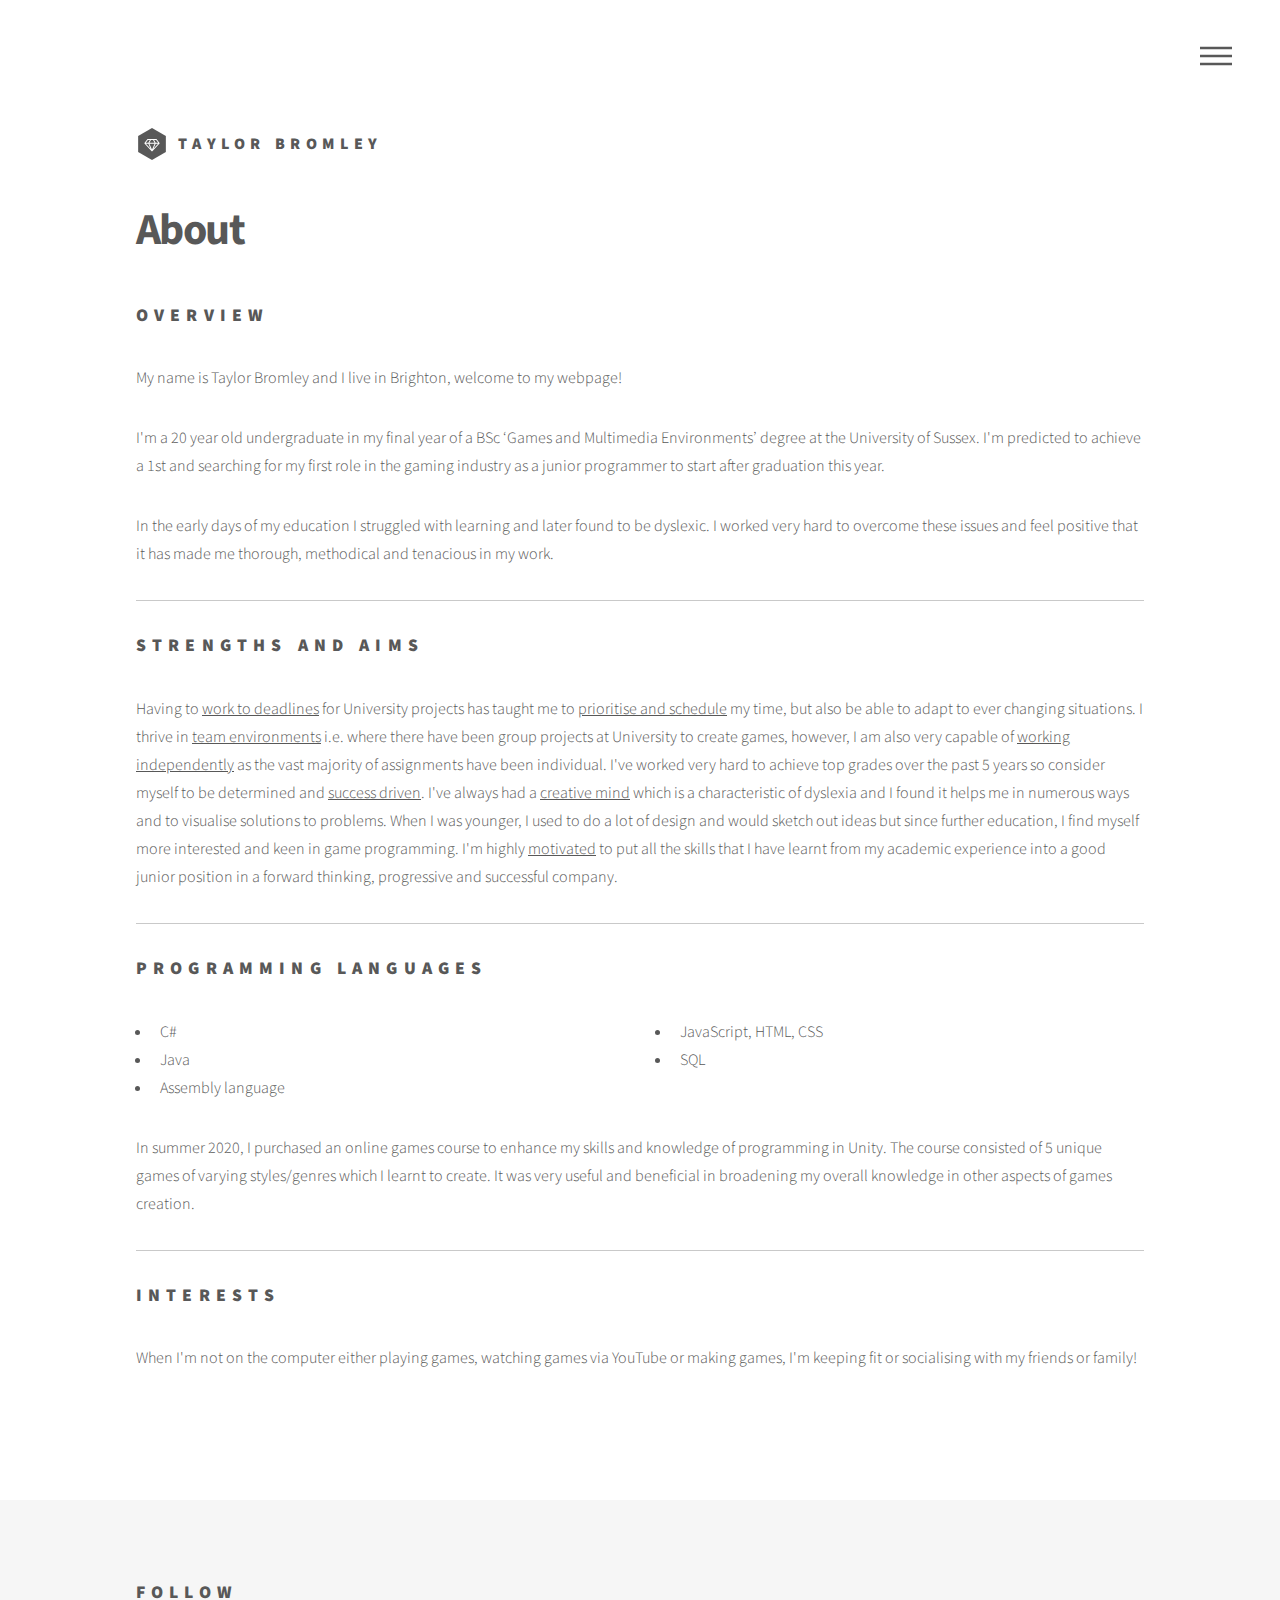
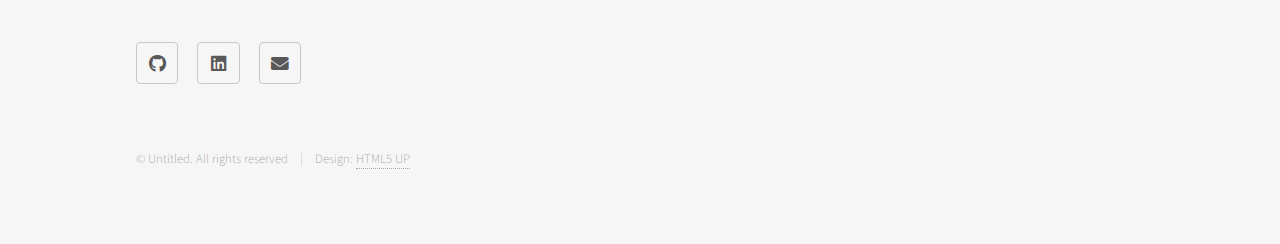
==== commit eed3caf6: "Added my LinkedIn link" ====
--- a/about.html
+++ b/about.html
@@ -434,6 +434,7 @@
 									<!-- <li><a href="#" class="icon brands style2 fa-instagram"><span class="label">Instagram</span></a></li> -->
 									<!-- <li><a href="#" class="icon brands style2 fa-dribbble"><span class="label">Dribbble</span></a></li> -->
 									<li><a href="https://github.com/Zoratio" class="icon brands style2 fa-github" target="_blank"><span class="label">GitHub</span></a></li>
+									<li><a href="https://www.linkedin.com/in/taylor-bromley-4387b919a/" class="icon brands style2 fa-linkedin" target="_blank"><span class="label">LinkedIn</span></a></li>
 									<!-- <li><a href="#" class="icon brands style2 fa-500px"><span class="label">500px</span></a></li> -->
 									<!-- <li><a href="#" class="icon solid style2 fa-phone"><span class="label">Phone</span></a></li> -->
 									<li><a href="mailto:taylorbromley@sky.com" class="icon solid style2 fa-envelope"><span class="label">Email</span></a></li>
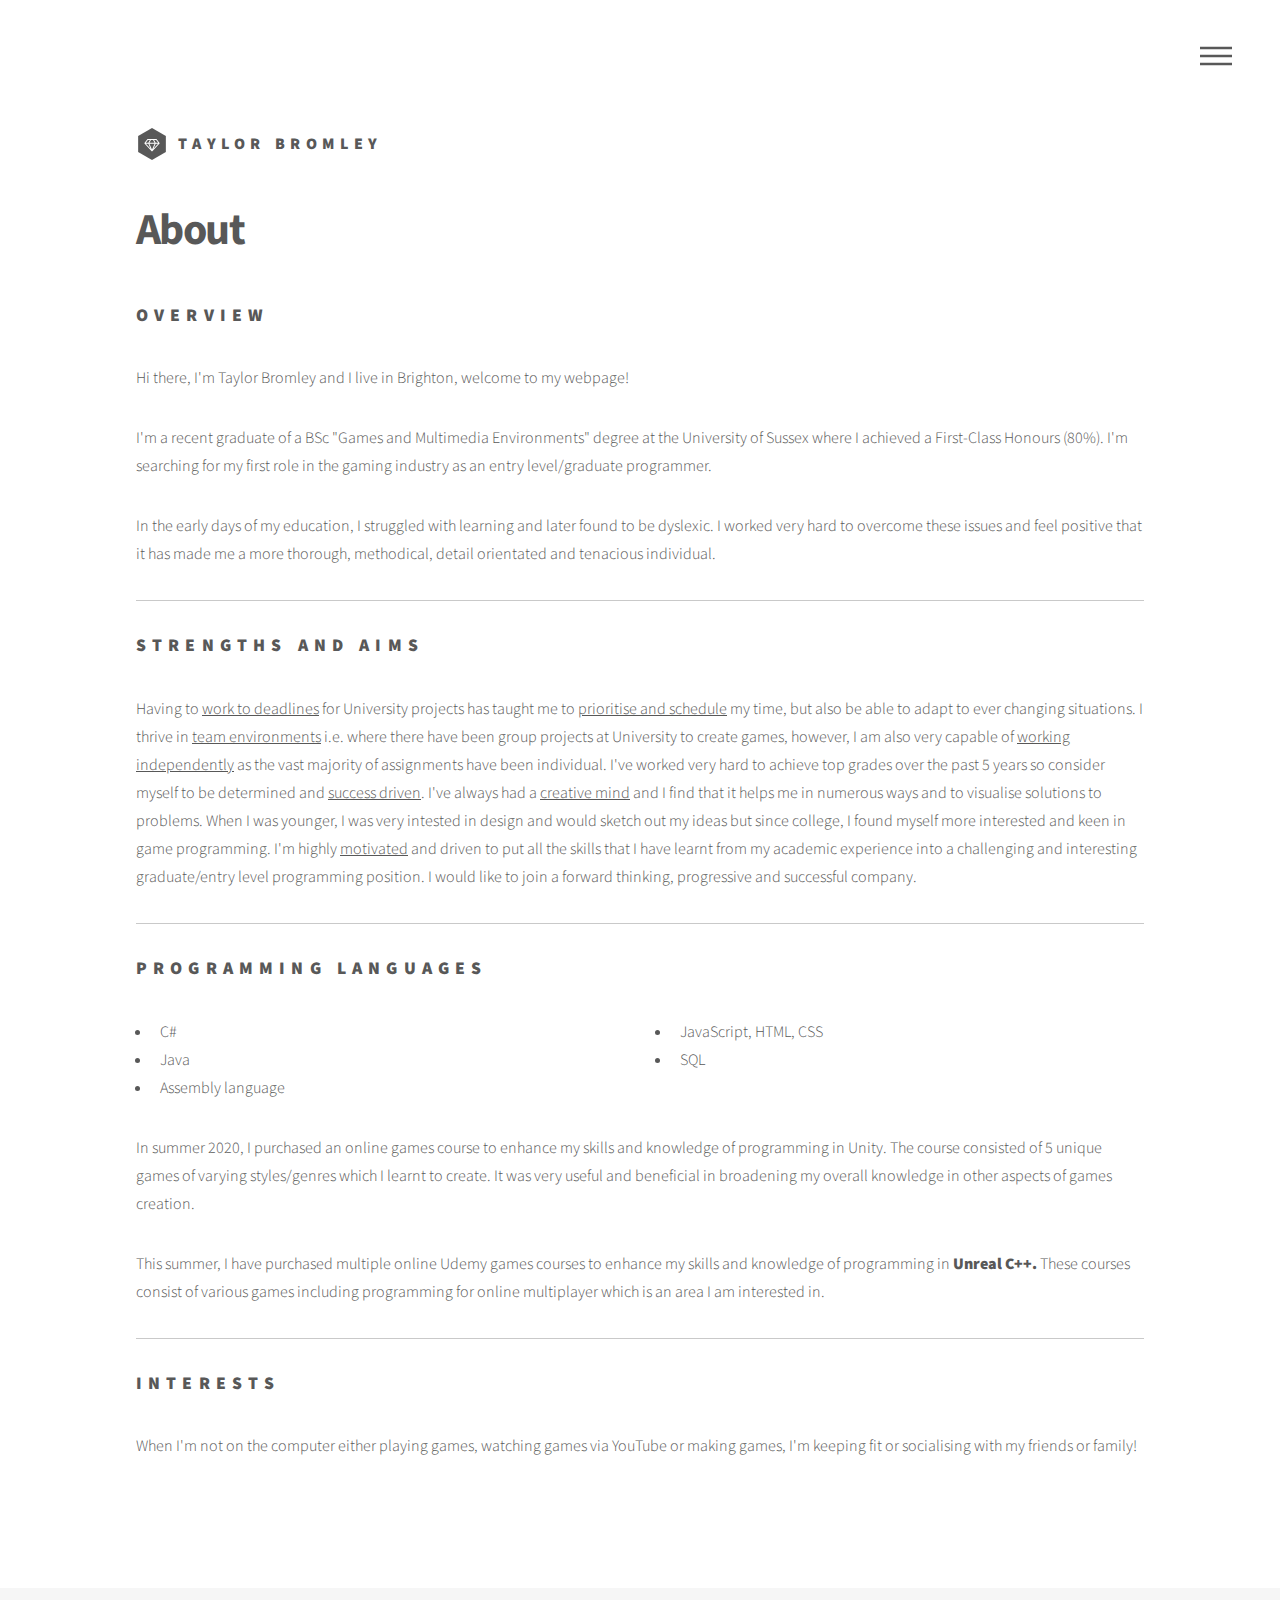
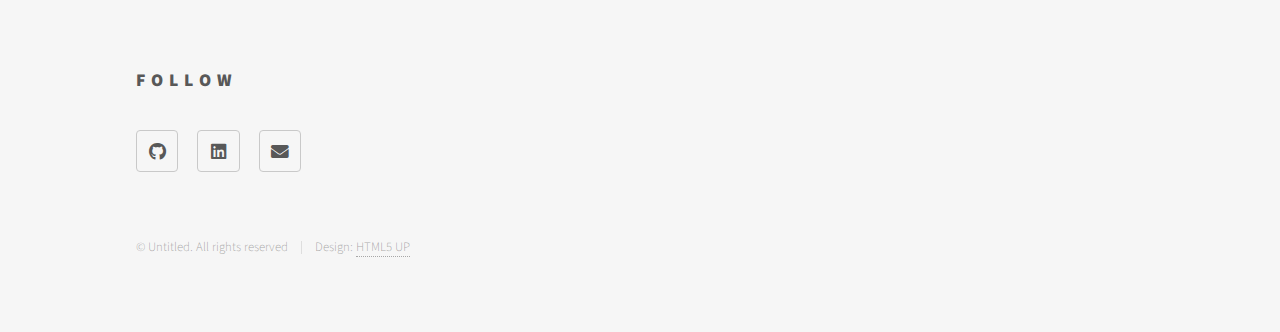
==== commit 121e66bc: "Updated About page for final uni results" ====
--- a/about.html
+++ b/about.html
@@ -55,11 +55,11 @@
 							<!-- Text -->
 								<section>
 									<h2>Overview</h2>
-									<p>My name is Taylor Bromley and I live in Brighton, welcome to my webpage!</p> 
-									<p>I'm a 20 year old undergraduate in my final year of a BSc ‘Games and Multimedia Environments’ degree at the University of Sussex. 
-										I'm predicted to achieve a 1st and searching for my first role in the gaming industry as a junior programmer to start after graduation this year.</p>									
-									<p>In the early days of my education I struggled with learning and later found to be dyslexic. 
-										I worked very hard to overcome these issues and feel positive that it has made me thorough, methodical and tenacious in my work.</p>
+									<p>Hi there, I'm Taylor Bromley and I live in Brighton, welcome to my webpage!</p> 
+									<p>I'm a recent graduate of a BSc "Games and Multimedia Environments" degree at the University of Sussex where I achieved a First-Class Honours (80%). 
+										I'm searching for my first role in the gaming industry as an entry level/graduate programmer.</p>									
+									<p>In the early days of my education, I struggled with learning and later found to be dyslexic. 
+										I worked very hard to overcome these issues and feel positive that it has made me a more thorough, methodical, detail orientated and tenacious individual.</p>
 
 									<!-- <p>This is <b>bold</b> and this is <strong>strong</strong>. This is <i>italic</i> and this is <em>emphasized</em>.
 									This is <sup>superscript</sup> text and this is <sub>subscript</sub> text.
@@ -73,9 +73,9 @@
 									<p>Having to <u>work to deadlines</u> for University projects has taught me to <u>prioritise and schedule</u> my time, but also be able to adapt to ever changing situations. 
 										I thrive in <u>team environments</u> i.e. where there have been group projects at University to create games, however, I am also very capable of <u>working independently</u> as the vast majority of assignments have been individual. 
 										I've worked very hard to achieve top grades over the past 5 years so consider myself to be determined and <u>success driven</u>. 
-										I've always had a <u>creative mind</u> which is a characteristic of dyslexia and I found it helps me in numerous ways and to visualise solutions to problems. 
-										When I was younger, I used to do a lot of design and would sketch out ideas but since further education, I find myself more interested and keen in game programming. 
-										I'm highly <u>motivated</u> to put all the skills that I have learnt from my academic experience into a good junior position in a forward thinking, progressive and successful company.</p>
+										I've always had a <u>creative mind</u> and I find that it helps me in numerous ways and to visualise solutions to problems. 
+										When I was younger, I was very intested in design and would sketch out my ideas but since college, I found myself more interested and keen in game programming. 
+										I'm highly <u>motivated</u> and driven to put all the skills that I have learnt from my academic experience into a challenging and interesting graduate/entry level programming position. I would like to join a forward thinking, progressive and successful company.</p>
 									<hr />
 									
 									<!-- <h2>Heading Level 2</h2>
@@ -100,7 +100,11 @@
 									<p>In summer 2020, I purchased an online games course to enhance my skills and knowledge of programming in Unity. 
 										The course consisted of 5 unique games of varying styles/genres which I learnt to create. 
 										It was very useful and beneficial in broadening my overall knowledge in other aspects of games creation.</p>
-									
+
+									<p>This summer, I have purchased multiple online Udemy games courses to enhance my skills and knowledge of programming in <b>Unreal C++.</b> 
+										These courses consist of various games including programming for online multiplayer which is an area I am interested in.</p> 
+										
+								
 									<hr />
 
 									<h2>Interests</h2>
